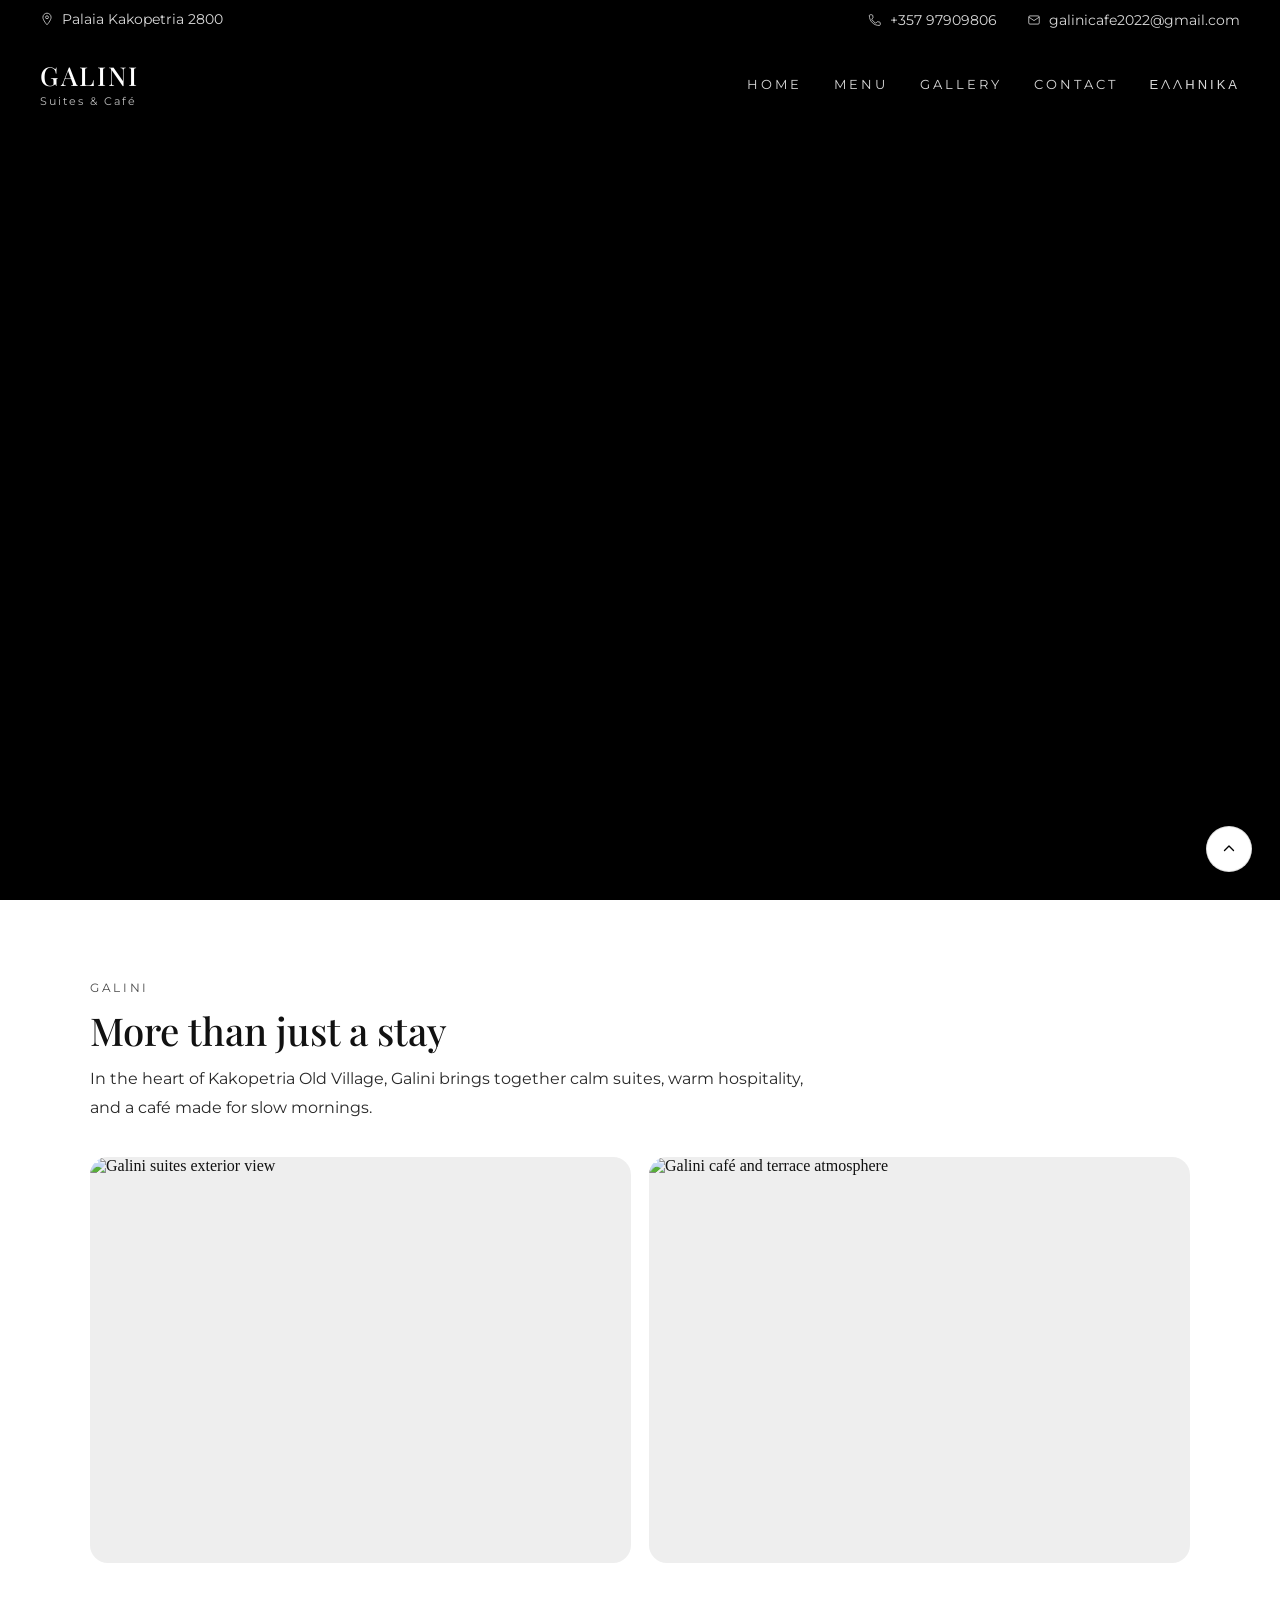
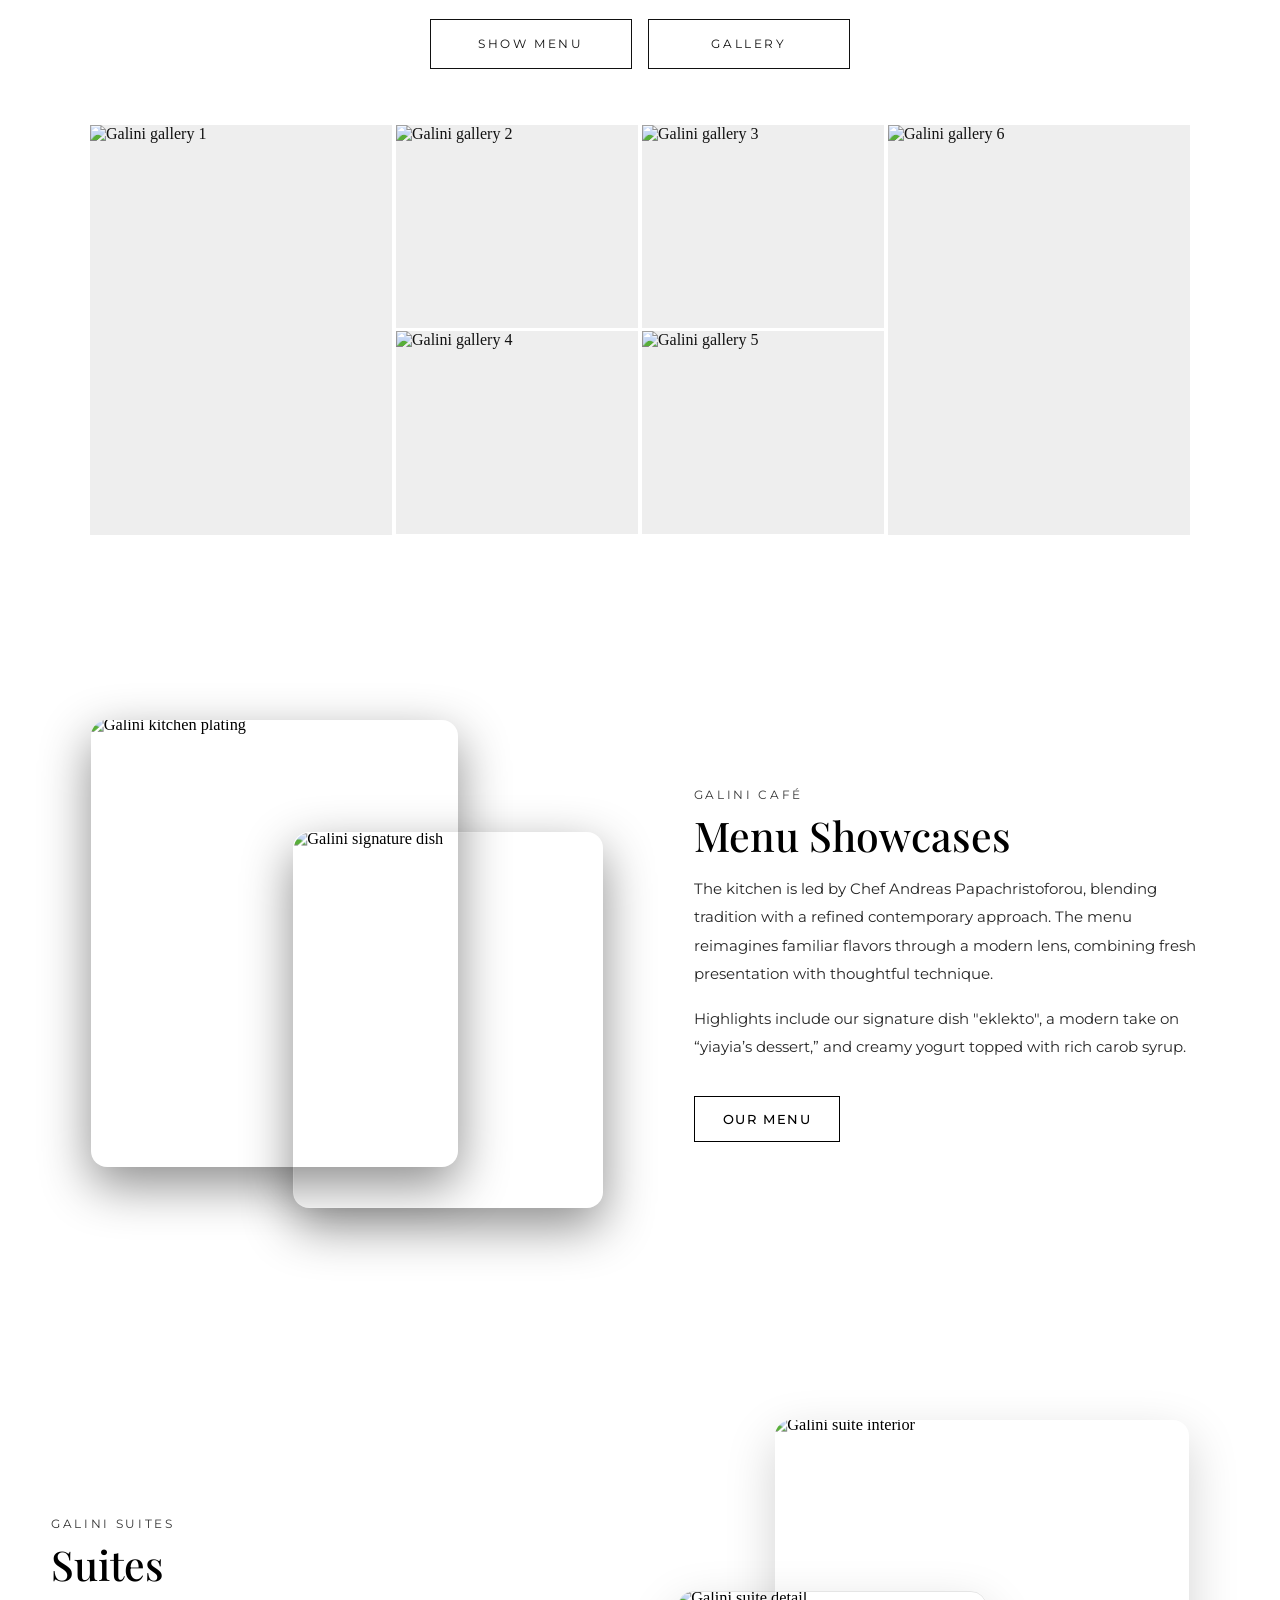
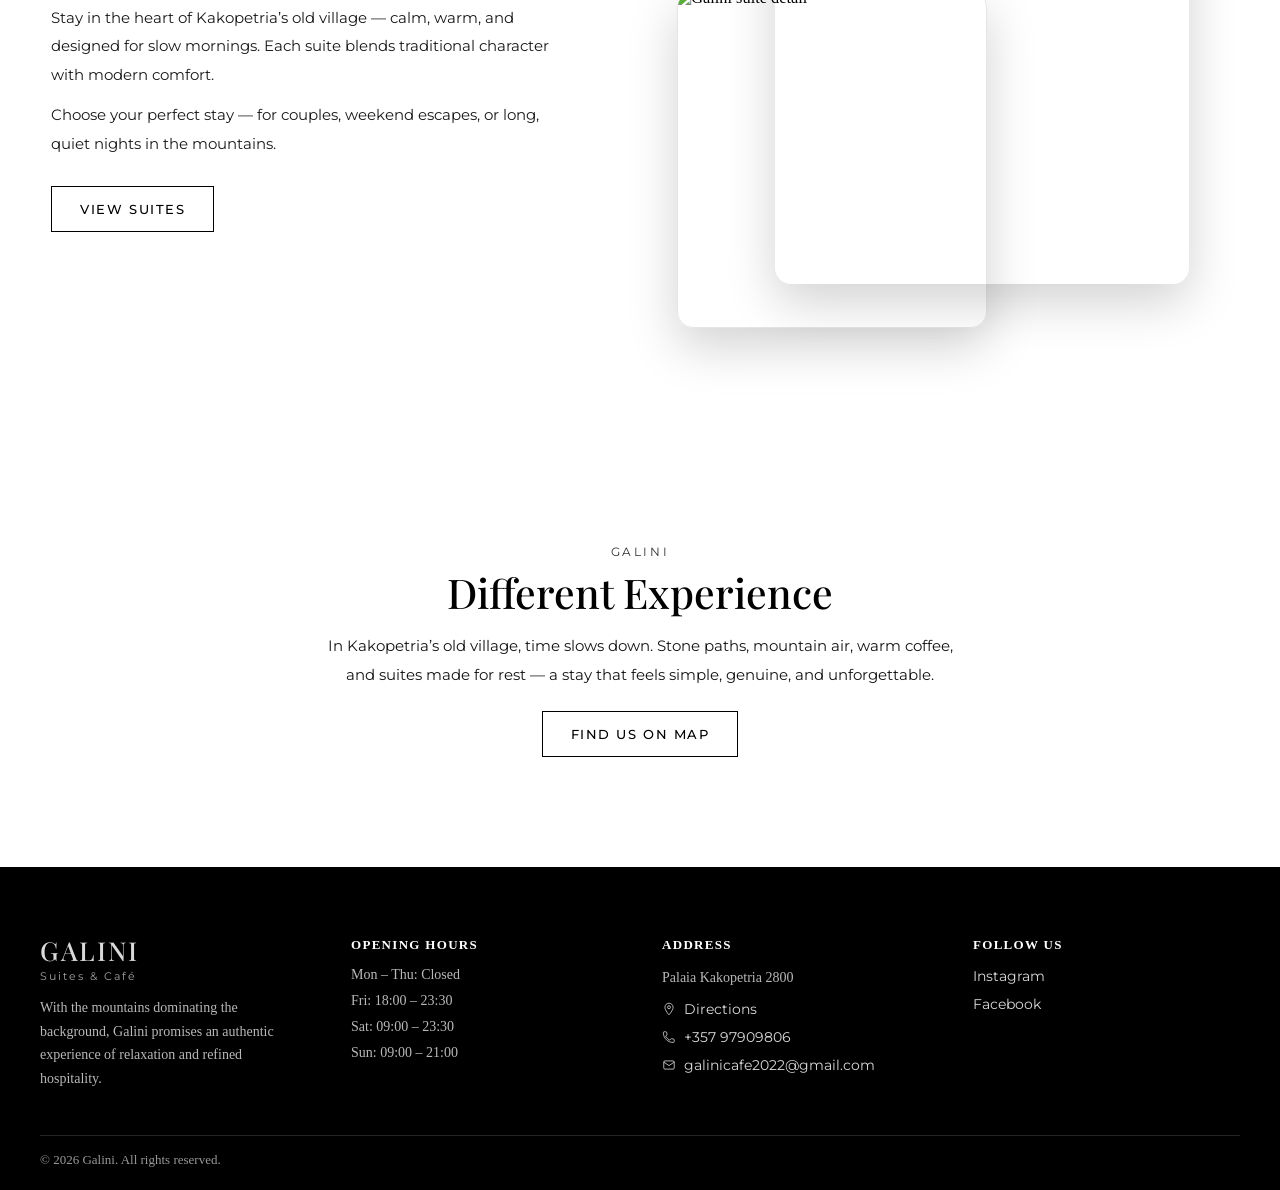
==== index.html @ fc5081cf "Add files via upload" ====
<!DOCTYPE html>
<html lang="en">
  <head>
    <meta charset="UTF-8" />
    <meta name="viewport" content="width=device-width, initial-scale=1.0" />
    <title>Galini Suites and Café</title>

    <!-- Fonts (MUST be inside head) -->
    <link rel="preconnect" href="https://fonts.googleapis.com" />
    <link rel="preconnect" href="https://fonts.gstatic.com" crossorigin />
    <link
      href="https://fonts.googleapis.com/css2?family=Playfair+Display:wght@400;500;600&display=swap"
      rel="stylesheet"
    />
    <link
      href="https://fonts.googleapis.com/css2?family=Montserrat:wght@300;400;500;600&display=swap"
      rel="stylesheet"
    />

    <link rel="stylesheet" href="style.css" />
  </head>

  <body>

    <a href="index.html" class="mobile-top-logo" aria-label="Galini home">
      <span class="logo-main">GALINI</span>
      <span class="logo-sub">Suites &amp; Café</span>
    </a>
    

    <button class="scroll-top" id="scrollTopBtn" aria-label="Scroll to top" title="Back to top">
      <svg viewBox="0 0 24 24" class="scroll-top-icon" aria-hidden="true">
        <!-- Chevron up only (no vertical line) -->
        <path
          d="M6 14l6-6 6 6"
          fill="none"
          stroke="currentColor"
          stroke-width="1.8"
          stroke-linecap="round"
          stroke-linejoin="round"
        />
      </svg>
    </button>
    
    

    <!-- Mobile hamburger button -->
    <button class="menu-toggle" aria-label="Open menu">
      <svg width="26" height="18" viewBox="0 0 26 18" fill="none" xmlns="http://www.w3.org/2000/svg">
        <line x1="0" y1="4" x2="26" y2="4" stroke="white" stroke-width="1.5" />
        <line x1="0" y1="14" x2="26" y2="14" stroke="white" stroke-width="1.5" />
      </svg>
    </button>

    <div class="hero-wrap">

      <section class="hero-video" aria-hidden="true">
        <div class="hero-video-inner">
          <video class="hero-video-media" autoplay muted loop playsinline preload="auto">
            <source src="videos/taratsa.mp4" type="video/mp4" />
          </video>
        </div>
      </section>
    
      <div class="hero-overlay">
    
        <!-- Top info header (REAL one) -->
        <header class="site-header">
          <div class="header-inner">
            <div class="header-left">
              <a href="https://maps.app.goo.gl/oecJJmAfmq97p78f8" target="_blank" class="info-link">
                <svg viewBox="0 0 24 24" class="info-icon" aria-hidden="true">
                  <path d="M12 2C8.13 2 5 5.13 5 9c0 5.25 7 13 7 13s7-7.75 7-13c0-3.87-3.13-7-7-7z"
                        fill="none" stroke="currentColor" stroke-width="1.4"/>
                  <circle cx="12" cy="9" r="2.5" fill="none" stroke="currentColor" stroke-width="1.4"/>
                </svg>
                Palaia Kakopetria 2800
              </a>
            </div>
    
            <div class="header-right">
              <a href="tel:+35797909806" class="info-link">
                <svg viewBox="0 0 24 24" class="info-icon" aria-hidden="true">
                  <path d="M6.6 10.8c1.5 3 3.6 5.1 6.6 6.6l2.2-2.2c.3-.3.8-.4 1.2-.2
                           1 .3 2 .5 3 .5.7 0 1.4.6 1.4 1.4v3c0 .8-.7 1.4-1.4 1.4
                           C10.1 21.7 2.3 13.9 2.3 4.4
                           2.3 3.6 3 3 3.7 3h3
                           c.8 0 1.4.7 1.4 1.4
                           0 1 .2 2 .5 3
                           .1.4 0 .9-.3 1.2l-2 2.2z"
                        fill="none" stroke="currentColor" stroke-width="1.4"/>
                </svg>
                +357 97909806
              </a>
    
              <a href="mailto:galinicafe2022@gmail.com" class="info-link">
                <svg viewBox="0 0 24 24" class="info-icon" aria-hidden="true">
                  <rect x="3" y="5" width="18" height="14" rx="2"
                        fill="none" stroke="currentColor" stroke-width="1.4"/>
                  <path d="M3 7l9 6 9-6" fill="none" stroke="currentColor" stroke-width="1.4"/>
                </svg>
                galinicafe2022@gmail.com
              </a>
            </div>
          </div>
        </header>
    
        <!-- Desktop menu header (REAL one) -->
        <header class="header">
          <a href="index.html" class="desktop-logo">
            <span class="logo-main">GALINI</span>
            <span class="logo-sub">Suites &amp; Café</span>
          </a>
    
          <nav class="desktop-nav">
            <a href="index.html">HOME</a>
            <a href="menu.html">MENU</a>
            <a href="gallery.html">GALLERY</a>
            <a href="contact.html">CONTACT</a>
            <a href="index-el.html">ΕΛΛΗΝΙΚΑ</a>
          </nav>
        </header>
    
      </div>
    </div>
    

    <main>
      <section class="section section-intro">
        <div class="container">
          <div class="intro-copy">
            <div class="intro-label">GALINI</div>
            <h2 class="intro-title">More than just a stay</h2>
            <p class="intro-text">
              In the heart of Kakopetria Old Village, Galini brings together calm suites, warm hospitality,
              and a café made for slow mornings.
            </p>
          </div>
      
          <div class="intro-images">
            <figure class="intro-image reveal">
              <img src="images/section1-1.jpg" alt="Galini suites exterior view" />
            </figure>
          
            <figure class="intro-image reveal">
              <img src="images/section1-2.jpg" alt="Galini café and terrace atmosphere" />
            </figure>
          </div>

          <div class="intro-actions">
            <a class="btn-outline" href="menu.html">Show Menu</a>
            <a class="btn-outline" href="gallery.html">Gallery</a>
          </div>

  <!-- MINI GALLERY (Taratsa-like: big-left + 4 middle + big-right) -->
<div class="mini-collage">
  <figure class="mc big-left reveal">
    <img src="images/g1.jpg" alt="Galini gallery 1">
  </figure>

  <figure class="mc mid-1 reveal">
    <img src="images/g2.jpg" alt="Galini gallery 2">
  </figure>

  <figure class="mc mid-2 reveal">
    <img src="images/g3.jpg" alt="Galini gallery 3">
  </figure>

  <figure class="mc mid-3 reveal">
    <img src="images/g4.jpg" alt="Galini gallery 4">
  </figure>

  <figure class="mc mid-4 reveal">
    <img src="images/g5.jpg" alt="Galini gallery 5">
  </figure>

  <figure class="mc big-right reveal">
    <img src="images/g6.jpg" alt="Galini gallery 6">
  </figure>
</div>



</div>

          
          
        </div>
      </section>


      <section class="menu-showcase" id="menu-showcase">
        <div class="ms-wrap">
          <!-- LEFT: image collage -->
          <div class="ms-media">
            <figure class="ms-img ms-img--a reveal">
              <img src="images/section1-1.jpg" alt="Galini kitchen plating" />
            </figure>
      
            <figure class="ms-img ms-img--b reveal">
              <img src="images/section1-2.jpg" alt="Galini signature dish" />
            </figure>
          </div>
      
          <!-- RIGHT: text -->
          <div class="ms-content">
            <p class="ms-kicker">GALINI CAFÉ</p>
            <h2 class="ms-title">Menu Showcases</h2>
      
            <p class="ms-text">
              The kitchen is led by Chef Andreas Papachristoforou, blending tradition with a refined contemporary approach.
The menu reimagines familiar flavors through a modern lens, combining fresh presentation with thoughtful technique.
            </p>
      
            <p class="ms-text">
              Highlights include our signature dish "eklekto", a modern take on “yiayia’s dessert,” 
              and creamy yogurt topped with rich carob syrup.
            </p>
      
            <a class="ms-btn" href="menu.html">OUR MENU</a>
          </div>
        </div>
      </section>


      <section class="suites-showcase" id="suites">
        <div class="ss-wrap">
          <!-- LEFT: text -->
          <div class="ss-content">
            <p class="ss-kicker">GALINI SUITES</p>
            <h2 class="ss-title">Suites</h2>
      
            <p class="ss-text">
              Stay in the heart of Kakopetria’s old village — calm, warm, and designed for slow mornings.
              Each suite blends traditional character with modern comfort.
            </p>
      
            <p class="ss-text">
              Choose your perfect stay — for couples, weekend escapes, or long, quiet nights in the mountains.
            </p>
      
            <a class="ss-btn" href="gallery.html">VIEW SUITES</a>
          </div>
      
          <!-- RIGHT: images -->
          <div class="ss-media">
            <figure class="ss-img ss-img--a reveal">
              <img src="images/section1-1.jpg" alt="Galini suite interior" />
            </figure>
      
            <figure class="ss-img ss-img--b reveal">
              <img src="images/section1-2.jpg" alt="Galini suite detail" />
            </figure>
          </div>
        </div>
      </section>
      
      
      <section class="different-experience" id="different-experience">
        <div class="de-wrap">
          <p class="de-kicker">GALINI</p>
          <h2 class="de-title">Different Experience</h2>
      
          <p class="de-text">
            In Kakopetria’s old village, time slows down. Stone paths, mountain air, warm coffee,
            and suites made for rest — a stay that feels simple, genuine, and unforgettable.
          </p>
      
          <a class="de-btn" href="https://maps.app.goo.gl/oecJJmAfmq97p78f8" target="_blank" rel="noopener">
            FIND US ON MAP
          </a>
        </div>
      </section>
      
      
    </main>
    


    
  
   <!-- Mobile menu -->
<div class="mobile-menu" id="mobileMenu">
  <div class="mobile-menu-header">
    <div class="mobile-menu-top">
      <button class="menu-close" aria-label="Close menu">✕</button>
    </div>

    <a href="index.html" class="mobile-menu-logo">
      <span class="logo-main">GALINI</span>
      <span class="logo-sub">Suites &amp; Café</span>
    </a>
  </div>

  <nav class="mobile-nav">
    <a href="index.html">HOME</a>
    <a href="menu.html">MENU</a>
    <a href="gallery.html">GALLERY</a>
    <a href="contact.html">CONTACT</a>
    <a href="index-el.html">ΕΛΛΗΝΙΚΑ</a>
  </nav>

  <div class="mobile-divider"></div>

  <div class="mobile-socials">
    <a href="https://www.instagram.com/galinicafe22?utm_source=ig_web_button_share_sheet&igsh=ZDNlZDc0MzIxNw==">Instagram</a>
    <a href="https://www.facebook.com/share/14VanEEHAjS/?mibextid=wwXIfr">Facebook</a>
  </div>

  <div class="mobile-copyright">
    <p>© Galini Suites &amp; Café</p>
    <p>Designed &amp; Developed by</p>
    <p>Giorgos Tomaras</p>
  </div>

  <div class="mobile-divider"></div>

  <div class="mobile-contact">
    <!-- Location -->
    <a href="https://maps.app.goo.gl/oecJJmAfmq97p78f8"
       target="_blank"
       class="mobile-info-link">
      <svg viewBox="0 0 24 24" class="mobile-info-icon" aria-hidden="true">
        <path d="M12 2C8.13 2 5 5.13 5 9c0 5.25 7 13 7 13s7-7.75 7-13
                 c0-3.87-3.13-7-7-7z"
              fill="none" stroke="currentColor" stroke-width="1.4"/>
        <circle cx="12" cy="9" r="2.5"
                fill="none" stroke="currentColor" stroke-width="1.4"/>
      </svg>
      Palaia Kakopetria 2800
    </a>

    <!-- Phone -->
    <a href="tel:+35797909806" class="mobile-info-link">
      <svg viewBox="0 0 24 24" class="mobile-info-icon" aria-hidden="true">
        <path d="M6.6 10.8c1.5 3 3.6 5.1 6.6 6.6l2.2-2.2
                 c.3-.3.8-.4 1.2-.2 1 .3 2 .5 3 .5
                 .7 0 1.4.6 1.4 1.4v3
                 c0 .8-.7 1.4-1.4 1.4
                 C10.1 21.7 2.3 13.9 2.3 4.4
                 2.3 3.6 3 3 3.7 3h3
                 c.8 0 1.4.7 1.4 1.4
                 0 1 .2 2 .5 3
                 .1.4 0 .9-.3 1.2l-2 2.2z"
              fill="none" stroke="currentColor" stroke-width="1.4"/>
      </svg>
      +357 97909806
    </a>

    <!-- Email -->
    <a href="mailto:galinicafe2022@gmail.com" class="mobile-info-link">
      <svg viewBox="0 0 24 24" class="mobile-info-icon" aria-hidden="true">
        <rect x="3" y="5" width="18" height="14" rx="2"
              fill="none" stroke="currentColor" stroke-width="1.4"/>
        <path d="M3 7l9 6 9-6"
              fill="none" stroke="currentColor" stroke-width="1.4"/>
      </svg>
      galinicafe2022@gmail.com
    </a>
  </div>
</div>
<!-- END mobile menu -->





<!-- SITE FOOTER (now correctly outside mobile menu) -->
<footer class="site-footer">
  <div class="footer-inner">

    <!-- 1) Logo + caption -->
    <div class="footer-col">
      <a href="index.html" class="footer-brand">
        <span class="logo-main">GALINI</span>
        <span class="logo-sub">Suites &amp; Café</span>
      </a>      
      <p class="footer-caption">
        With the mountains dominating the background, Galini promises an authentic experience of relaxation and refined hospitality.
      </p>
    </div>

    <!-- 2) Opening hours -->
    <div class="footer-col">
      <h4 class="footer-title">Opening Hours</h4>
      <ul class="footer-list">
        <li>Mon – Thu: Closed</li>
        <li>Fri: 18:00 – 23:30</li>
        <li>Sat: 09:00 – 23:30</li>
        <li>Sun: 09:00 – 21:00</li>
      </ul>
    </div>

    <!-- 3) Address (WITH ICONS like header) -->
    <div class="footer-col">
      <h4 class="footer-title">Address</h4>

      <div class="footer-address">
        <div class="footer-address-line">Palaia Kakopetria 2800</div>

        <a href="https://maps.app.goo.gl/oecJJmAfmq97p78f8" target="_blank" class="info-link">
          <svg viewBox="0 0 24 24" class="info-icon" aria-hidden="true">
            <path d="M12 2C8.13 2 5 5.13 5 9c0 5.25 7 13 7 13s7-7.75 7-13c0-3.87-3.13-7-7-7z"
                  fill="none" stroke="currentColor" stroke-width="1.4"/>
            <circle cx="12" cy="9" r="2.5"
                    fill="none" stroke="currentColor" stroke-width="1.4"/>
          </svg>
          Directions
        </a>

        <a href="tel:+35797909806" class="info-link">
          <svg viewBox="0 0 24 24" class="info-icon" aria-hidden="true">
            <path d="M6.6 10.8c1.5 3 3.6 5.1 6.6 6.6l2.2-2.2c.3-.3.8-.4 1.2-.2
                     1 .3 2 .5 3 .5.7 0 1.4.6 1.4 1.4v3c0 .8-.7 1.4-1.4 1.4
                     C10.1 21.7 2.3 13.9 2.3 4.4
                     2.3 3.6 3 3 3.7 3h3
                     c.8 0 1.4.7 1.4 1.4
                     0 1 .2 2 .5 3
                     .1.4 0 .9-.3 1.2l-2 2.2z"
                  fill="none" stroke="currentColor" stroke-width="1.4"/>
          </svg>
          +357 97909806
        </a>

        <a href="mailto:galinicafe2022@gmail.com" class="info-link">
          <svg viewBox="0 0 24 24" class="info-icon" aria-hidden="true">
            <rect x="3" y="5" width="18" height="14" rx="2"
                  fill="none" stroke="currentColor" stroke-width="1.4"/>
            <path d="M3 7l9 6 9-6"
                  fill="none" stroke="currentColor" stroke-width="1.4"/>
          </svg>
          galinicafe2022@gmail.com
        </a>
      </div>
    </div>

    <!-- 4) Follow us -->
    <div class="footer-col">
      <h4 class="footer-title">Follow Us</h4>
      <ul class="footer-links">
        <li><a href="https://www.instagram.com/galinicafe22?utm_source=ig_web_button_share_sheet&igsh=ZDNlZDc0MzIxNw==" target="_blank" rel="noopener">Instagram</a></li>
        <li><a href="https://www.facebook.com/share/14VanEEHAjS/?mibextid=wwXIfr" target="_blank" rel="noopener">Facebook</a></li>
      </ul>
    </div>

  </div>

  <div class="footer-bottom">
    <p>© <span id="year"></span> Galini. All rights reserved.</p>
  </div>
</footer>


    <script src="script.js"></script>
  </body>
</html>
---- style.css ----
/* =========================
   GLOBAL / DESKTOP DEFAULTS
========================= */
html, body{
  margin: 0;
  padding: 0;
  background: #000;
}

/* Mobile-only logo: hidden by default (desktop) */
.mobile-top-logo{
  display: none;
}





/* Hide mobile UI by default (desktop/laptop) */
.menu-toggle { display: none; }
.mobile-menu { display: none; }

/* Top info header */
.site-header{
  background: transparent;        /* allow video to show */
  padding: 10px 40px;
  position: relative;
  z-index: 10;
}

.header-inner{
  display: flex;
  justify-content: space-between;
  align-items: center;
  gap: 16px;
}

.header-right{
  display: flex;
  gap: 30px;
}

/* Default link style in top bar */
.site-header a{
  color: #fff;
  text-decoration: none;
  font-family: "Montserrat", sans-serif;
  font-size: 14px;
  white-space: nowrap;
  opacity: 0.85;
  transition: opacity .25s ease;
}

.site-header a:hover{ opacity: 1; }

/* Taratsa-style icon links (for header/footer when you use SVG icons) */
.info-link{
  display: inline-flex;
  align-items: center;
  gap: 8px;
}
.info-icon{
  width: 14px;
  height: 14px;
  stroke: currentColor;
  flex-shrink: 0;
}

/* Shared logo typography (desktop + mobile identical) */
.logo-main{
  display: block;
  font-family: "Playfair Display", serif;
  font-size: 26px;
  font-weight: 500;
  letter-spacing: 2px;
}
.logo-sub{
  display: block;
  margin-top: 4px;
  font-family: "Montserrat", sans-serif;
  font-size: 11px;
  font-weight: 400;
  letter-spacing: 2px;
  opacity: 0.75;
}

/* =========================
   DESKTOP NAV (Taratsa bar)
========================= */

.header{
  background: transparent;        /* allow video to show */
  padding: 22px 40px;
  display: flex;
  justify-content: space-between;
  align-items: center;
  position: relative;
  z-index: 10;
}

/* Desktop logo layout */
.desktop-logo{
  display: flex;
  flex-direction: column;
  text-decoration: none;
  color: #fff;
  line-height: 1.1;
}

/* Desktop nav layout */
.desktop-nav{
  display: flex;
  align-items: center;
  gap: 32px;
}

/* Links */
.desktop-nav a{
  position: relative;
  color: #fff;
  text-decoration: none;

  font-family: "Montserrat", sans-serif;
  font-size: 13px;
  letter-spacing: 3px;
  text-transform: uppercase;

  opacity: 0.85;
  transition: opacity .25s ease;
}
.desktop-nav a:hover{ opacity: 1; }

/* Underline hover (fade + slight slide) */
.desktop-nav a::after{
  content: "";
  position: absolute;
  left: 0;
  bottom: -8px;
  width: 100%;
  height: 1px;
  background: rgba(255,255,255,0.75);

  opacity: 0;
  transform: translateY(4px);
  transition: opacity .25s ease, transform .25s ease;
}
.desktop-nav a:hover::after{
  opacity: 1;
  transform: translateY(0);
}

/* FOOTER (Taratsa-like structure) */
.site-footer{
  background:#000;
  color:#fff;
  padding: 70px 40px 22px;
}

.footer-inner{
  max-width: 1200px;
  margin: 0 auto;
  display:grid;
  grid-template-columns: repeat(4, minmax(0, 1fr));
  gap: 44px;
}

.footer-logo{
  display:inline-block;
  color:#fff;
  text-decoration:none;
  font-size:16px;
  letter-spacing:0.14em;
  font-weight:600;
  margin-bottom:6px;
}

.footer-subtitle{
  font-size:12px;
  letter-spacing:0.14em;
  text-transform:uppercase;
  color: rgba(255,255,255,0.55);
  margin-bottom:18px;
}

.footer-caption{
  margin:0;
  color: rgba(255,255,255,0.72);
  font-size:14px;
  line-height:1.7;
  max-width: 38ch;
}

.footer-title{
  margin:0 0 14px;
  font-size:13px;
  letter-spacing:0.10em;
  text-transform:uppercase;
  font-weight:600;
}

.footer-list{
  list-style:none;
  padding:0;
  margin:0;
  display:grid;
  gap:10px;
  color: rgba(255,255,255,0.72);
  font-size:14px;
}

.footer-address{
  display:grid;
  gap:10px;
}

.footer-address-line{
  color: rgba(255,255,255,0.72);
  font-size:14px;
  line-height:1.6;
}

/* “Same style as header” links (simple, white, clean) */
.footer-contact-link{
  color:#fff;
  text-decoration:none;
  font-size:14px;
  white-space: nowrap;
}

.footer-contact-link:hover{
  text-decoration: underline;
}

.footer-links{
  list-style:none;
  padding:0;
  margin:0;
  display:grid;
  gap:10px;
}

.footer-links a{
  color:#fff;
  text-decoration:none;
  font-size:14px;
}

.footer-links a:hover{
  text-decoration: underline;
}

.footer-bottom{
  max-width: 1200px;
  margin: 44px auto 0;
  padding-top: 16px;
  border-top: 1px solid rgba(255,255,255,0.14);
}

.footer-bottom p{
  margin:0;
  color: rgba(255,255,255,0.60);
  font-size:13px;
}

/* Make footer links match the same clean Taratsa-style behavior */
.site-footer a{
  color: #fff;
  text-decoration: none;
  font-family: "Montserrat", sans-serif;
  font-size: 14px;
  white-space: nowrap;
  opacity: 0.85;
  transition: opacity .25s ease;
}
.site-footer a:hover{ opacity: 1; }

.footer-brand{
  display: inline-block;
  text-decoration: none;
  color: #fff;
  line-height: 1.1;
  margin-bottom: 14px;
}



/* Responsive */
@media (max-width: 900px){
  .footer-inner{ grid-template-columns: repeat(2, minmax(0, 1fr)); }
}

@media (max-width: 520px){
  .site-footer{ padding: 52px 20px 18px; }
  .footer-inner{ grid-template-columns: 1fr; gap: 28px; }
  .footer-caption{ max-width: none; }
}


/* Tighten on smaller laptops */
@media (max-width: 1024px){
  .site-header{ padding: 10px 24px; }
  .header{ padding: 18px 24px; }
  .desktop-nav{ gap: 22px; }
}

/* =========================
   SCROLL TO TOP (Taratsa style)
========================= */
.scroll-top{
  position: fixed;
  right: 28px;   /* Taratsa: bottom-right */
  bottom: 28px;
  z-index: 1200;

  width: 46px;
  height: 46px;
  border-radius: 999px;

  background: #fff;
  color: #000;
  border: 1px solid rgba(0,0,0,0.12);

  display: grid;
  place-items: center;

  cursor: pointer;
  padding: 0;

  /* hidden by default */
  opacity: 0;
  visibility: hidden;
  transform: translateY(10px);
  pointer-events: none;

  transition:
    opacity .25s ease,
    transform .25s ease,
    background .25s ease,
    color .25s ease,
    border-color .25s ease;
}

.scroll-top.is-visible{
  opacity: 1;
  visibility: visible;
  transform: translateY(0);
  pointer-events: auto;
}

.scroll-top-icon{
  width: 18px;
  height: 18px;
}

/* Hover invert */
@media (hover:hover){
  .scroll-top:hover{
    background: #000;
    color: #fff;
    border-color: rgba(255,255,255,0.25);
  }
}

/* Mobile spacing */
@media (max-width: 520px){
  .scroll-top{
    right: 18px;
    bottom: 18px;
    width: 44px;
    height: 44px;
  }
}



/* =========================
   TARATSA HERO (overlay headers)
========================= */

.hero-wrap{
  position: relative;
  height: 100vh;
  background: #000;
  overflow: hidden;
}

/* video fills hero-wrap */
.hero-video{
  position: absolute;
  inset: 0;
  z-index: 1;
}

.hero-video-inner{
  max-width: 1200px;   /* black sides */
  height: 100%;
  margin: 0 auto;
  overflow: hidden;
  background: #000;
}

.hero-video-media{
  width: 100%;
  height: 100%;
  object-fit: cover;
  display: block;
}

/* overlay layer above video */
.hero-overlay{
  position: absolute;
  inset: 0;
  z-index: 5;          /* above video */
  pointer-events: none; /* clicks go through EXCEPT where we re-enable */
}

/* allow clicks on the headers */
.hero-overlay .site-header,
.hero-overlay .header{
  pointer-events: auto;
}

/* headers sit above and are semi-transparent like Taratsa */
.hero-overlay .site-header,
.hero-overlay .header{
  background: rgba(0,0,0,0.25);
  backdrop-filter: blur(2px);
  -webkit-backdrop-filter: blur(2px);
}

/* optional readability */
.hero-overlay .site-header a,
.hero-overlay .desktop-nav a,
.hero-overlay .desktop-logo{
  text-shadow: 0 1px 12px rgba(0,0,0,0.45);
}

/* mobile: full width hero window */
@media (max-width: 768px){
  .hero-video-inner{ max-width: none; }
}

.hero-overlay .site-header,
.hero-overlay .header{
  background: rgba(0,0,0,0.25);
  backdrop-filter: blur(2px);
  -webkit-backdrop-filter: blur(2px);
}

/* =========================
   HOME – SECTION 1 (INTRO)
   ========================= */

   .section {
    padding: 80px 0;
  }
  
  .container {
    width: min(1100px, 90%);
    margin: 0 auto;
  }
  
  /* Copy */
  .section-intro .intro-copy {
    max-width: 720px;
  }
  
  .intro-label {
    font-family: "Montserrat", sans-serif;
    font-size: 12px;
    letter-spacing: 0.22em;
    text-transform: uppercase;
    opacity: 0.75;
    margin-bottom: 14px;
  }

  
  .intro-title {
    font-family: "Playfair Display", serif;
    font-weight: 500;
    font-size: clamp(28px, 3vw, 44px);
    line-height: 1.1;
    margin: 0 0 14px;
  }
  
  .intro-text {
    font-family: "Montserrat", sans-serif;
    font-size: 16px;
    line-height: 1.8;
    margin: 0 0 34px;
    opacity: 0.9;
   
  }


  
  
  /* Two-image block */
  .intro-images {
    display: grid;
    grid-template-columns: 1fr 1fr;
    gap: 18px;
  }
  
  .intro-image {
    margin: 0;
    border-radius: 18px;
    overflow: hidden;
    background: #eee;
    aspect-ratio: 4 / 3;
  }
  
  .intro-image img {
    width: 100%;
    height: 100%;
    object-fit: cover;
    display: block;
  }
  
  /* Mobile */
  @media (max-width: 700px) {
    .section {
      padding: 56px 0;
    }
  
    .intro-images {
      grid-template-columns: 1fr;
    }
  
    .intro-image {
      aspect-ratio: 16 / 10;
    }
  }

  /* =========================
   MAIN CONTENT AREA (after hero)
========================= */
main{
  background:transparent;     /* Taratsa-style: white content after hero */
  color: #111;
}

/* Section 1 should be on white */
.section-intro{
  background: #fff;
  color: #111;
}

/* Make sure text is readable */
.section-intro .intro-label,
.section-intro .intro-title,
.section-intro .intro-text{
  color: #111;
}

/* =========================
   REVEAL ON SCROLL (Taratsa-like)
========================= */
.reveal{
  opacity: 0;
  transform: translateY(18px);
  transition: opacity 0.9s ease, transform 0.9s ease;
  will-change: opacity, transform;
}

.reveal.is-visible{
  opacity: 1;
  transform: translateY(0);
}

/* subtle stagger like Taratsa */
.intro-images .reveal:nth-child(2){
  transition-delay: 0.12s;
}

/* Respect reduced motion */
@media (prefers-reduced-motion: reduce){
  .reveal{
    opacity: 1;
    transform: none;
    transition: none;
  }
}

/* =========================
   SECTION 1 – CTA BUTTONS (Taratsa-style)
========================= */

.intro-actions{
  margin-top: 56px;     /* ✅ more space ABOVE buttons */
  margin-bottom: 56px;  /* ✅ more space BELOW buttons */

  display: flex;
  gap: 16px;
  justify-content: center;
  flex-wrap: wrap;
}



.btn-outline{
  display: inline-flex;
  align-items: center;
  justify-content: center;

  width: 200px;              /* ✅ SAME WIDTH */
  height: 48px;              /* ✅ SAME HEIGHT */

  border: 1px solid #111;
  background: #fff;
  color: #111;

  font-family: "Montserrat", sans-serif;
  font-size: 12px;
  letter-spacing: 2.6px;
  text-transform: uppercase;
  text-decoration: none;

  transition: background .25s ease, color .25s ease, transform .25s ease;
}


/* Hover swap colors */
@media (hover:hover){
  .btn-outline:hover{
    background: #111;
    color: #fff;
    transform: translateY(-1px);
  }
}

/* Keyboard focus (important) */
.btn-outline:focus-visible{
  outline: 2px solid #111;
  outline-offset: 3px;
}

/* Mobile: make them feel balanced */
@media (max-width: 520px){
  .intro-actions{
    gap: 12px;
  }
  .btn-outline{
    width: 100%;      /* Taratsa often keeps CTAs wide on mobile */
    justify-content: center;
  }
}


/* Prevent accidental horizontal scroll when using 100vw breakouts */
html, body{
  overflow-x: hidden;
}

/* =========================
   MINI COLLAGE (2 big sides + 4 center)
========================= */

.mini-collage{
  margin-top: 44px;

  display: grid;
  grid-template-columns: 1.25fr 1fr 1fr 1.25fr;
  grid-template-rows: 1fr 1fr;
  gap: 4px;   /* 🔥 tighter like Taratsa */

  height: clamp(340px, 32vw, 520px);
}


/* shared tile */
.mc{
  margin: 0;
  overflow: hidden;
  background: #eee;
}

/* image fill */
.mc img{
  width: 100%;
  height: 100%;
  object-fit: cover;
  display: block;
}

/* placements */
.big-left{
  grid-column: 1;
  grid-row: 1 / span 2;
}

.big-right{
  grid-column: 4;
  grid-row: 1 / span 2;
}

.mid-1{ grid-column: 2; grid-row: 1; }
.mid-2{ grid-column: 3; grid-row: 1; }
.mid-3{ grid-column: 2; grid-row: 2; }
.mid-4{ grid-column: 3; grid-row: 2; }

/* Tablet: simplify to 2 columns, everything fits */
@media (max-width: 900px) and (min-width: 521px){
  .mini-collage{
    grid-template-columns: 1fr 1fr;
    grid-template-rows: auto;
    height: auto;
    gap: 8px;   /* 🔥 tight */
  }


  .big-left, .big-right{
    grid-column: 1 / -1; /* full width */
    grid-row: auto;
    height: 240px;
  }

  .mid-1, .mid-2, .mid-3, .mid-4{
    height: 180px;
  }
}

/* Mobile: 1 column stack, no overflow */
/* Mobile: keep collage = BIG (top) → 2x2 → BIG (bottom) */
/* Mobile: keep SAME collage layout as desktop (scaled down) */
/* Mobile: keep SAME collage structure as desktop, just smaller + tighter */
/* Mobile: SAME layout, but all images square */
/* Mobile: Taratsa-style collage with bigger side squares */
@media (max-width: 520px){

  .mini-collage{
    display: grid;
    grid-template-columns: 2.1fr 1fr 1fr 2.1fr;
    grid-template-rows: 1fr 1fr;
    row-gap: 4px;
    column-gap: 4px;
    height: auto;
    
  }

  /* Side images span both rows */
  .big-left{
    grid-column: 1;
    grid-row: 1 / span 2;
    aspect-ratio: 1 / 1; /* square */
  }

  .big-right{
    grid-column: 4;
    grid-row: 1 / span 2;
    aspect-ratio: 1 / 1; /* square */
  }

  /* Middle 4 squares */
  .mid-1{ grid-column: 2; grid-row: 1; aspect-ratio: 1 / 1; }
  .mid-2{ grid-column: 3; grid-row: 1; aspect-ratio: 1 / 1; }
  .mid-3{ grid-column: 2; grid-row: 2; aspect-ratio: 1 / 1; }
  .mid-4{ grid-column: 3; grid-row: 2; aspect-ratio: 1 / 1; }

  .mc{
    height: auto;
  }

  .mc img{
    width: 100%;
    height: 100%;
    object-fit: cover;
  }
}


.mini-gallery .reveal:nth-child(2){ transition-delay: .06s; }
.mini-gallery .reveal:nth-child(3){ transition-delay: .12s; }
.mini-gallery .reveal:nth-child(4){ transition-delay: .18s; }
.mini-gallery .reveal:nth-child(5){ transition-delay: .24s; }
.mini-gallery .reveal:nth-child(6){ transition-delay: .30s; }

  


/* ========== MENU SHOWCASES (Taratsa-like) ========== */
.menu-showcase{
  background: #fff;
  color: #000;
  padding: 90px 0;
}

.ms-wrap{
  width: min(1200px, 92%);
  margin: 0 auto;
  display: grid;
  grid-template-columns: 1.05fr 0.95fr; /* images slightly bigger */
  gap: clamp(28px, 4vw, 70px);
  align-items: center;
}

.ms-media{
  position: relative;
  min-height: 520px;
}

.ms-img{
  position: absolute;
  overflow: hidden;
  border-radius: 16px;
  box-shadow: 0 18px 50px rgba(0,0,0,.45);
}

.ms-img img{
  width: 100%;
  height: 100%;
  object-fit: cover;
  display: block;
  transform: scale(1.02);
}

.ms-img--a{
  top: 0;
  left: 0;
  width: 62%;
  height: 86%;
}

.ms-img--b{
  right: 0;
  bottom: 0;
  width: 52%;
  height: 72%;
  border: 1px solid rgba(255,255,255,.10);
}

/* text styling */
.ms-kicker{
  font-family: "Montserrat", sans-serif;
  letter-spacing: .22em;
  text-transform: uppercase;
  font-size: 12px;
  opacity: .78;
  margin: 0 0 12px;
}

.ms-title{
  font-family: "Playfair Display", serif;
  font-weight: 500;
  font-size: clamp(32px, 3.2vw, 52px);
  line-height: 1.05;
  margin: 0 0 18px;
}

.ms-text{
  font-family: "Montserrat", sans-serif;
  font-size: 15px;
  line-height: 1.9;
  opacity: .85;
  margin: 0 0 16px;
  max-width: 52ch;
}

.ms-btn{
  display: inline-block;
  margin-top: 18px;

  padding: 14px 28px;
  background: #fff;
  color: #000;

  border: 1px solid #000;
  border-radius: 0;              /* rectangle */

  font-family: "Montserrat", sans-serif;
  font-size: 13px;
  letter-spacing: .12em;
  text-transform: uppercase;
  font-weight: 500;

  text-decoration: none;

  transition: all .3s ease;
}

/* HOVER SWAP */
.ms-btn:hover{
  background: #000;
  color: #fff;
}


/* responsive */
@media (max-width: 900px){
  .menu-showcase{
    padding: 30px 0;
  }

  .ms-wrap{
    grid-template-columns: 1fr;
  }

  /* TEXT FIRST */
  .ms-content{
    order: 1;
  }

  /* IMAGES SECOND */
  .ms-media{
    order: 2;
    min-height: 460px;
    margin-top: 40px;
  }
}


@media (max-width: 520px){
  .ms-media{ min-height: 420px; }

  .ms-img--a{
    width: 70%;
    height: 82%;
  }

  .ms-img--b{
    width: 56%;
    height: 70%;
  }
}

/* Scroll fade animation */
.reveal{
  opacity: 0;
  transform: translateY(18px);
  transition: opacity .7s ease, transform .7s ease;
  will-change: opacity, transform;
}

.reveal.is-visible{
  opacity: 1;
  transform: translateY(0);
}

/* optional: stagger the 2nd image slightly */
.ms-img--b.reveal{
  transition-delay: .12s;
}

/* accessibility: reduce motion */
@media (prefers-reduced-motion: reduce){
  .reveal,
  .reveal.is-visible{
    transition: none;
    transform: none;
    opacity: 1;
  }
}


/* ========== SUITES (Taratsa “Signature Cocktails”-like) ========== */
.suites-showcase{
  background: #fff;
  color: #000;
  padding: 90px 0;
}

.ss-wrap{
  width: min(1200px, 92%);
  margin: 0 auto;
  display: grid;
  grid-template-columns: 0.95fr 1.05fr; /* images slightly bigger */
  gap: clamp(28px, 4vw, 70px);
  align-items: center;
}

/* text */
.ss-kicker{
  font-family: "Montserrat", sans-serif;
  letter-spacing: .22em;
  text-transform: uppercase;
  font-size: 12px;
  opacity: .8;
  margin: 0 0 12px;
}

.ss-title{
  font-family: "Playfair Display", serif;
  font-weight: 500;
  font-size: clamp(32px, 3.2vw, 52px);
  line-height: 1.05;
  margin: 0 0 18px;
}

.ss-text{
  font-family: "Montserrat", sans-serif;
  font-size: 15px;
  line-height: 1.9;
  opacity: .9;
  margin: 0 0 12px;
  max-width: 52ch;
}

/* CTA (same style you requested) */
.ss-btn{
  display: inline-block;
  margin-top: 16px;

  padding: 14px 28px;
  background: #fff;
  color: #000;

  border: 1px solid #000;
  border-radius: 0;

  font-family: "Montserrat", sans-serif;
  font-size: 13px;
  letter-spacing: .12em;
  text-transform: uppercase;
  font-weight: 500;

  text-decoration: none;
  transition: background .3s ease, color .3s ease, transform .2s ease;
}

.ss-btn:hover{
  background: #000;
  color: #fff;
  transform: translateY(-2px);
}

/* images (overlapped like Taratsa section vibe) */
.ss-media{
  position: relative;
  min-height: 540px;
}

.ss-img{
  position: absolute;
  overflow: hidden;
  border-radius: 16px;
  box-shadow: 0 18px 50px rgba(0,0,0,.18);
}

.ss-img img{
  width: 100%;
  height: 100%;
  object-fit: cover;
  display: block;
  transform: scale(1.02);
}

.ss-img--a{
  top: 0;
  right: 0;
  width: 70%;
  height: 86%;
}

.ss-img--b{
  left: 0;
  bottom: 0;
  width: 52%;
  height: 62%;
  border: 1px solid rgba(0,0,0,.10);
}

/* responsive: keep text first, images after (like you prefer) */
@media (max-width: 900px){
  .suites-showcase{ padding: 70px 0; }
  .ss-wrap{ grid-template-columns: 1fr; }

  .ss-content{ order: 1; }
  .ss-media{
    order: 2;
    min-height: 460px;
    margin-top: 14px; /* smaller gap */
  }

  .ss-btn{ margin-bottom: 6px; }
}

@media (max-width: 520px){
  .ss-media{ min-height: 420px; }

  .ss-img--a{
    width: 74%;
    height: 82%;
  }

  .ss-img--b{
    width: 60%;
    height: 66%;
  }
}



/* ========== DIFFERENT EXPERIENCE (Taratsa 4th section vibe) ========== */
.different-experience{
  position: relative;
  padding: 110px 0;
  background: #fff;
  color: #000;
  overflow: hidden;
}

/* subtle background image wash (optional but premium) */
.different-experience::before{
  content: "";
  position: absolute;
  inset: 0;
  background: url("images/experience-bg.jpg") center/cover no-repeat;
  opacity: .10;              /* keep it VERY subtle */
  filter: grayscale(100%);
  transform: scale(1.03);
  pointer-events: none;
}

.de-wrap{
  position: relative;        /* above bg */
  width: min(900px, 92%);
  margin: 0 auto;
  text-align: center;
}

.de-kicker{
  font-family: "Montserrat", sans-serif;
  letter-spacing: .22em;
  text-transform: uppercase;
  font-size: 12px;
  opacity: .8;
  margin: 0 0 12px;
}

.de-title{
  font-family: "Playfair Display", serif;
  font-weight: 500;
  font-size: clamp(32px, 3.2vw, 52px);
  line-height: 1.05;
  margin: 0 0 18px;
}

.de-text{
  font-family: "Montserrat", sans-serif;
  font-size: 15px;
  line-height: 1.9;
  opacity: .92;
  margin: 0 auto 22px;
  max-width: 64ch;
}

/* CTA: same style as your other CTAs */
.de-btn{
  display: inline-block;
  padding: 14px 28px;
  background: #fff;
  color: #000;
  border: 1px solid #000;
  border-radius: 0;
  text-decoration: none;

  font-family: "Montserrat", sans-serif;
  font-size: 13px;
  letter-spacing: .12em;
  text-transform: uppercase;
  font-weight: 500;

  transition: background .3s ease, color .3s ease, transform .2s ease;
}

.de-btn:hover{
  background: #000;
  color: #fff;
  transform: translateY(-2px);
}

@media (max-width: 900px){
  .different-experience{ padding: 80px 0; }
}

@media (max-width: 520px){
  .different-experience{ padding: 70px 0; }
  .de-text{ margin-bottom: 18px; }
}







/* =========================================================
   MENU PAPER SECTIONS (Taratsa-inspired)
   Uses your existing fonts:
   - Playfair Display
   - Montserrat
========================================================= */

.menu-paper{
  background: #f6f2ea; /* white wallpaper vibe */
  color: #111;
  padding: 70px 0 90px;
}

/* Same container behavior as home sections */
.menu-paper > *{
  width: min(1100px, calc(100% - 80px));
  margin-left: auto;
  margin-right: auto;
}

@media (max-width: 720px){
  .menu-paper > *{
    width: calc(100% - 32px);
  }
}

/* Label: GALINI / MENU (Taratsa-like) */
.menu-label{
  text-align: center;
  margin: 0 auto 34px;
}

.menu-label__brand{
  font-family: "Montserrat", sans-serif;
  letter-spacing: 2px;
  font-size: 12px;
  color: rgba(0,0,0,0.55);
  margin-bottom: 6px;
}

.menu-label__kicker{
  font-family: "Montserrat", sans-serif;
  letter-spacing: 2.5px;
  font-size: 12px;
  text-transform: uppercase;
  color: rgba(0,0,0,0.70);
}

/* Blocks */
.menu-block{
  background: rgba(255,255,255,0.70);
  border: 1px solid rgba(0,0,0,0.08);
  border-radius: 18px;
  padding: 26px;
  margin-top: 18px;
}

.menu-block__head{
  text-align: center;
  max-width: 820px;
  margin: 0 auto 18px;
}

.menu-block__title{
  font-family: "Playfair Display", serif;
  font-weight: 500;
  font-size: clamp(28px, 3.2vw, 44px);
  margin: 0 0 8px;
}

.menu-block__desc{
  font-family: "Montserrat", sans-serif;
  font-size: 14px;
  line-height: 1.8;
  color: rgba(0,0,0,0.72);
  margin: 0;
}

/* Image grids */
.menu-grid{
  display: grid;
  gap: 16px;
  margin-top: 18px;
}

.menu-grid--2{ grid-template-columns: repeat(2, 1fr); }
.menu-grid--3{ grid-template-columns: repeat(3, 1fr); }
.menu-grid--4{ grid-template-columns: repeat(4, 1fr); }

.menu-img{
  display: block;
  border-radius: 16px;
  overflow: hidden;
  border: 1px solid rgba(0,0,0,0.10);
  background: #fff;
  transition: transform .18s ease, box-shadow .18s ease;
}

.menu-img img{
  width: 100%;
  display: block;
  object-fit: cover;
  aspect-ratio: 3 / 4;
}


.menu-img:hover{
  transform: translateY(-2px);
  box-shadow: 0 12px 28px rgba(0,0,0,0.14);
}



/* =========================
   CLEAN MOBILE GRID (no scroll strip)
========================= */

/* Tablet: reduce columns */
@media (max-width: 980px){
  .menu-grid--4{ grid-template-columns: repeat(2, 1fr); }
  .menu-grid--3{ grid-template-columns: repeat(2, 1fr); }
  .menu-grid--2{ grid-template-columns: repeat(2, 1fr); }

  .menu-grid--4 .menu-img img{ height: 240px; }
  .menu-grid--3 .menu-img img{ height: 260px; }
  .menu-grid--2 .menu-img img{ height: 300px; }
}

/* Phone: 1 column */
@media (max-width: 560px){
  .menu-paper{
    padding: 48px 0 70px;
  }

  .menu-block{
    padding: 18px;
    border-radius: 16px;
  }

  .menu-grid--4,
  .menu-grid--3,
  .menu-grid--2{
    grid-template-columns: 1fr;
  }

  .menu-img img{
    height: 240px;
  }
}


/* ==========================================
   FORCE 4-UP GRID ON DESKTOP (Lunch + Drinks)
========================================== */

/* Make sure the content area is wide enough */
.menu-paper{
  padding-left: 0;
  padding-right: 0;
}

/* Desktop: always 4 columns, no wrapping */
@media (min-width: 901px){
  .menu-grid--4{
    display: grid;
    grid-template-columns: repeat(4, minmax(0, 1fr));
    gap: 16px;
  }

  /* Prevent children from forcing wrap */
  .menu-grid--4 > *{
    min-width: 0;
  }

  .menu-img{
    width: 100%;
  }

  .menu-img img{
    width: 100%;
    display: block;
    object-fit: cover;
    aspect-ratio: 3 / 4;
  }
}











/* =========================
   MOBILE (<= 768px)
========================= */

@media (max-width: 768px){

  /* Hide desktop headers on phone */
  .site-header{ display: none; }
  .header{ display: none; }

  /* Show hamburger on phone */
  /* Mobile top logo (left) */
.mobile-top-logo{
  display: block;
  position: absolute;
  top: 18px;
  left: 18px;
  z-index: 1001;

  text-decoration: none;
  color: #fff;
  line-height: 1.05;
  transition: opacity .25s ease, transform .25s ease;
  /* little spacing so it feels like Taratsa */
  padding: 8px 6px;
}

.mobile-top-logo{
  display: block;
}

body.menu-open .mobile-top-logo{
  opacity: 0;
  pointer-events: none;
  transform: translateY(-6px);
}


/* Hamburger button (right) */
.menu-toggle{
  display: block;
  position: fixed;
  top: 18px;
  right: 18px;     /* ✅ move to right */
  left: auto;      /* ✅ disable left */
  z-index: 1001;

  background: transparent;
  border: none;
  padding: 12px;

  appearance: none;
  -webkit-appearance: none;
  -webkit-tap-highlight-color: transparent;

  opacity: 1;
  transform: scale(1);
  transition: opacity .25s ease, transform .25s ease;
}

.menu-toggle.is-hidden{
  opacity: 0;
  transform: scale(0.9);
  pointer-events: none;
}


  /* Mobile menu overlay */
  .mobile-menu{
    display: flex;
    flex-direction: column;

    position: fixed;
    inset: 0;
    z-index: 1000;

    padding: 28px 24px;
    background: #000;
    color: #fff;

    opacity: 0;
    visibility: hidden;
    pointer-events: none;

    transform: translateX(-20px);
    transition: opacity .35s ease, transform .35s ease, visibility .35s ease;

    overflow-y: auto;
    -webkit-overflow-scrolling: touch;
  }

  .mobile-menu.active{
    opacity: 1;
    visibility: visible;
    pointer-events: auto;
    transform: translateX(0);
  }

  /* Header area (X + logo below) */
  .mobile-menu-header{ padding: 24px 0 16px; }
  .mobile-menu-top{ display: flex; justify-content: flex-start; }

  .menu-close{
    background: none;
    border: none;
    color: #fff;
    font-size: 22px;
    cursor: pointer;

    appearance: none;
    -webkit-appearance: none;
    -webkit-tap-highlight-color: transparent;
  }

  /* Mobile logo layout ONLY (typography already global) */
  .mobile-menu-logo{
    margin-top: 32px;
    display: block;
    text-align: left;
    text-decoration: none;
    color: #fff;
    line-height: 1.1;
  }

  /* Menu links */
  .mobile-nav{
    margin-top: 48px;
    display: flex;
    flex-direction: column;
    gap: 28px;
  }

  .mobile-nav a{
    font-family: "Montserrat", sans-serif;
    font-size: 22px;
    font-weight: 400;
    letter-spacing: 3px;
    text-transform: uppercase;
    color: #fff;
    text-decoration: none;
  }

  /* Full-width divider line */
  .mobile-divider{
    align-self: stretch;
    width: 100%;
    height: 0;
    border-top: 1px solid rgba(255,255,255,0.45);
    margin: 28px 0;
  }

  /* Social links */
  .mobile-socials{
    display: flex;
    gap: 28px;
  }

  .mobile-socials a{
    font-family: "Montserrat", sans-serif;
    font-size: 13px;
    letter-spacing: 2px;
    text-transform: uppercase;
    color: #fff;
    opacity: 0.75;
    text-decoration: none;
  }

  /* Copyright */
  .mobile-copyright{
    margin-top: 24px;
    text-align: left;
  }

  .mobile-copyright p{
    margin: 6px 0;
    font-family: "Montserrat", sans-serif;
    font-size: 11px;
    letter-spacing: 1.5px;
    opacity: 0.6;
  }

  /* Contact info */
  .mobile-contact{
    margin-top: 24px;
    display: flex;
    flex-direction: column;
    gap: 12px;
  }

  .mobile-contact a{
    font-family: "Montserrat", sans-serif;
    font-size: 13px;
    letter-spacing: 1.5px;
    color: #fff;
    text-decoration: none;
    opacity: 0.8;
  }

  /* (optional) icon version for mobile contact links if you use them */
  .mobile-info-link{
    display: flex;
    align-items: center;
    gap: 10px;
  }
  .mobile-info-icon{
    width: 16px;
    height: 16px;
    stroke: currentColor;
    flex-shrink: 0;
  }

  
}




/* =========================================================
   MENU HERO (Taratsa Athens) — FINAL
   Desktop: hero behind top header + desktop bar + one blur strip
   Mobile: headers hidden, hero normal
========================================================= */

body.hero-under-headers{
  --topHeaderH: 44px;
  --desktopHeaderH: 86px;
  --headerStackH: calc(var(--topHeaderH) + var(--desktopHeaderH));
}

/* ---------------------------
   HERO (base)
--------------------------- */
body.hero-under-headers .taratsa-menu-hero{
  position: relative;
  width: 100%;
  min-height: 78vh;
  overflow: hidden;

  background-color: #000;
  background-image: var(--hero);
  background-size: cover;
  background-position: center;
  background-repeat: no-repeat;

  display: flex;
  align-items: center;
  justify-content: center;

  z-index: 1; /* stays under headers/blur */
}

/* hero overlay */
body.hero-under-headers .taratsa-menu-hero::before{
  content:"";
  position: absolute;
  inset: 0;
  background: linear-gradient(to bottom, rgba(0,0,0,.18), rgba(0,0,0,.78));
  z-index: 0;
}

/* hero content */
body.hero-under-headers .taratsa-menu-hero__inner{
  position: relative;
  z-index: 1;
  text-align: center;
  padding: 0 16px;
}

/* ---------------------------
   DESKTOP (>= 901px)
   hero goes behind both headers + one combined blur strip
--------------------------- */
@media (min-width: 901px){

  body.hero-under-headers{ position: relative; }

  /* pull hero behind stacked headers */
  body.hero-under-headers .taratsa-menu-hero{
    margin-top: calc(-1 * var(--headerStackH));
    padding-top: var(--headerStackH);
  }

  /* headers above blur + above hero */
  body.hero-under-headers .site-header,
  body.hero-under-headers .header{
    background: transparent !important;
    background-color: transparent !important;
    border-bottom: none !important;
    box-shadow: none !important;

    position: relative;
    z-index: 3001;
  }

  /* stop inner wrappers painting black */
  body.hero-under-headers .site-header *,
  body.hero-under-headers .header *{
    background: transparent !important;
    background-color: transparent !important;
  }

  /* keep header text/icons white */
  body.hero-under-headers .site-header,
  body.hero-under-headers .header,
  body.hero-under-headers .site-header a,
  body.hero-under-headers .header a{
    color: #fff !important;
  }

  /* ✅ one blur strip spanning both bars (scrolls away, not fixed) */
  body.hero-under-headers::before{
    content:"";
    position: absolute;
    top: 0;
    left: 0;
    right: 0;
    height: var(--headerStackH);

    background: rgba(0,0,0,0.26);
    backdrop-filter: blur(14px) saturate(120%);
    -webkit-backdrop-filter: blur(14px) saturate(120%);
    border-bottom: 1px solid rgba(255,255,255,0.10);

    z-index: 3000;          /* behind headers, above hero */
    pointer-events: none;
  }

  /* Taratsa-like lift (desktop) */
  body.hero-under-headers .taratsa-menu-hero__inner{
    transform: translateY(clamp(-120px, -10vh, -60px));
  }
}

/* ---------------------------
   MOBILE (<= 768px)
   you hide headers, so remove offsets and blur
--------------------------- */
@media (max-width: 768px){

  body.hero-under-headers{
    --topHeaderH: 0px;
    --desktopHeaderH: 0px;
    --headerStackH: 0px;
  }

  body.hero-under-headers::before{
    content: none !important; /* no blur strip on mobile */
  }

  body.hero-under-headers .taratsa-menu-hero{
    margin-top: 0 !important;
    padding-top: 0 !important;
    min-height: 72vh;

    background-image: var(--hero) !important; /* force */
    background-size: cover !important;
    background-position: center !important;
    background-repeat: no-repeat !important;
  }

  /* lighter overlay on mobile */
  body.hero-under-headers .taratsa-menu-hero::before{
    background: linear-gradient(to bottom, rgba(0,0,0,.10), rgba(0,0,0,.55)) !important;
  }

  /* gentler lift on mobile */
  body.hero-under-headers .taratsa-menu-hero__inner{
    transform: translateY(clamp(-44px, -4vh, -14px));
  }
}

@media (max-width: 768px){
  body.hero-under-headers{
    --topHeaderH: 0px;
    --desktopHeaderH: 0px;
    --headerStackH: 0px;
  }

  body.hero-under-headers .taratsa-menu-hero{
    margin-top: 0 !important;
    padding-top: 0 !important;

    /* force image on mobile no matter what */
    background-image: var(--hero) !important;
    background-size: cover !important;
    background-position: center !important;
    background-repeat: no-repeat !important;

    min-height: 70vh !important;
  }

  /* lighten overlay so photo doesn't look black */
  body.hero-under-headers .taratsa-menu-hero::before{
    background: linear-gradient(to bottom, rgba(0,0,0,.12), rgba(0,0,0,.55)) !important;
  }
}

/* =========================================================
   MENU HERO (Taratsa Athens) — FINAL
   Desktop: hero behind top header + desktop bar + one blur strip
   Mobile: headers hidden, hero normal
========================================================= */

body.hero-under-headers{
  --topHeaderH: 44px;
  --desktopHeaderH: 86px;
  --headerStackH: calc(var(--topHeaderH) + var(--desktopHeaderH));
}

/* ---------------------------
   HERO (base)
--------------------------- */
body.hero-under-headers .taratsa-menu-hero{
  position: relative;
  width: 100%;
  min-height: 78vh;
  overflow: hidden;

  background-color: #000;
  background-image: var(--hero);
  background-size: cover;
  background-position: center;
  background-repeat: no-repeat;

  display: flex;
  align-items: center;
  justify-content: center;

  z-index: 1; /* stays under headers/blur */
}

/* hero overlay */
body.hero-under-headers .taratsa-menu-hero::before{
  content:"";
  position: absolute;
  inset: 0;
  background: linear-gradient(to bottom, rgba(0,0,0,.18), rgba(0,0,0,.78));
  z-index: 0;
}

/* hero content */
body.hero-under-headers .taratsa-menu-hero__inner{
  position: relative;
  z-index: 1;
  text-align: center;
  padding: 0 16px;
}

/* ---------------------------
   DESKTOP (>= 901px)
   hero goes behind both headers + one combined blur strip
--------------------------- */
@media (min-width: 901px){

  body.hero-under-headers{ position: relative; }

  /* pull hero behind stacked headers */
  body.hero-under-headers .taratsa-menu-hero{
    margin-top: calc(-1 * var(--headerStackH));
    padding-top: var(--headerStackH);
  }

  /* headers above blur + above hero */
  body.hero-under-headers .site-header,
  body.hero-under-headers .header{
    background: transparent !important;
    background-color: transparent !important;
    border-bottom: none !important;
    box-shadow: none !important;

    position: relative;
    z-index: 3001;
  }

  /* stop inner wrappers painting black */
  body.hero-under-headers .site-header *,
  body.hero-under-headers .header *{
    background: transparent !important;
    background-color: transparent !important;
  }

  /* keep header text/icons white */
  body.hero-under-headers .site-header,
  body.hero-under-headers .header,
  body.hero-under-headers .site-header a,
  body.hero-under-headers .header a{
    color: #fff !important;
  }

  /* ✅ one blur strip spanning both bars (scrolls away, not fixed) */
  body.hero-under-headers::before{
    content:"";
    position: absolute;
    top: 0;
    left: 0;
    right: 0;
    height: var(--headerStackH);

    background: rgba(0,0,0,0.26);
    backdrop-filter: blur(14px) saturate(120%);
    -webkit-backdrop-filter: blur(14px) saturate(120%);
    border-bottom: 1px solid rgba(255,255,255,0.10);

    z-index: 3000;          /* behind headers, above hero */
    pointer-events: none;
  }

  /* Taratsa-like lift (desktop) */
  body.hero-under-headers .taratsa-menu-hero__inner{
    transform: translateY(clamp(-120px, -10vh, -60px));
  }
}

/* ---------------------------
   MOBILE (<= 768px)
   you hide headers, so remove offsets and blur
--------------------------- */
@media (max-width: 768px){

  body.hero-under-headers{
    --topHeaderH: 0px;
    --desktopHeaderH: 0px;
    --headerStackH: 0px;
  }

  body.hero-under-headers::before{
    content: none !important; /* no blur strip on mobile */
  }

  body.hero-under-headers .taratsa-menu-hero{
    margin-top: 0 !important;
    padding-top: 0 !important;
    min-height: 72vh;

    background-image: var(--hero) !important; /* force */
    background-size: cover !important;
    background-position: center !important;
    background-repeat: no-repeat !important;
  }

  /* lighter overlay on mobile */
  body.hero-under-headers .taratsa-menu-hero::before{
    background: linear-gradient(to bottom, rgba(0,0,0,.10), rgba(0,0,0,.55)) !important;
  }

  /* gentler lift on mobile */
  body.hero-under-headers .taratsa-menu-hero__inner{
    transform: translateY(clamp(-44px, -4vh, -14px));
  }
}


/* =========================================================
   MENU HERO (Taratsa Athens) — FINAL
   Desktop: hero behind top header + desktop bar + one blur strip
   Mobile: headers hidden, hero normal
========================================================= */

body.hero-under-headers{
  --topHeaderH: 44px;
  --desktopHeaderH: 86px;
  --headerStackH: calc(var(--topHeaderH) + var(--desktopHeaderH));
}

/* ---------------------------
   HERO (base)
--------------------------- */
body.hero-under-headers .taratsa-menu-hero{
  position: relative;
  width: 100%;
  min-height: 78vh;
  overflow: hidden;

  background-color: #000;
  background-image: var(--hero);
  background-size: cover;
  background-position: center;
  background-repeat: no-repeat;

  display: flex;
  align-items: center;
  justify-content: center;

  z-index: 1; /* stays under headers/blur */
}

/* hero overlay */
body.hero-under-headers .taratsa-menu-hero::before{
  content:"";
  position: absolute;
  inset: 0;
  background: linear-gradient(to bottom, rgba(0,0,0,.18), rgba(0,0,0,.78));
  z-index: 0;
}

/* hero content */
body.hero-under-headers .taratsa-menu-hero__inner{
  position: relative;
  z-index: 1;
  text-align: center;
  padding: 0 16px;
}

/* ---------------------------
   DESKTOP (>= 901px)
   hero goes behind both headers + one combined blur strip
--------------------------- */
@media (min-width: 901px){

  body.hero-under-headers{ position: relative; }

  /* pull hero behind stacked headers */
  body.hero-under-headers .taratsa-menu-hero{
    margin-top: calc(-1 * var(--headerStackH));
    padding-top: var(--headerStackH);
  }

  /* headers above blur + above hero */
  body.hero-under-headers .site-header,
  body.hero-under-headers .header{
    background: transparent !important;
    background-color: transparent !important;
    border-bottom: none !important;
    box-shadow: none !important;

    position: relative;
    z-index: 3001;
  }

  /* stop inner wrappers painting black */
  body.hero-under-headers .site-header *,
  body.hero-under-headers .header *{
    background: transparent !important;
    background-color: transparent !important;
  }

  /* keep header text/icons white */
  body.hero-under-headers .site-header,
  body.hero-under-headers .header,
  body.hero-under-headers .site-header a,
  body.hero-under-headers .header a{
    color: #fff !important;
  }

  /* ✅ one blur strip spanning both bars (scrolls away, not fixed) */
  body.hero-under-headers::before{
    content:"";
    position: absolute;
    top: 0;
    left: 0;
    right: 0;
    height: var(--headerStackH);

    background: rgba(0,0,0,0.26);
    backdrop-filter: blur(14px) saturate(120%);
    -webkit-backdrop-filter: blur(14px) saturate(120%);
    border-bottom: 1px solid rgba(255,255,255,0.10);

    z-index: 3000;          /* behind headers, above hero */
    pointer-events: none;
  }

  /* Taratsa-like lift (desktop) */
  body.hero-under-headers .taratsa-menu-hero__inner{
    transform: translateY(clamp(-120px, -10vh, -60px));
  }
}

/* ---------------------------
   MOBILE (<= 768px)
   you hide headers, so remove offsets and blur
--------------------------- */
@media (max-width: 768px){

  body.hero-under-headers{
    --topHeaderH: 0px;
    --desktopHeaderH: 0px;
    --headerStackH: 0px;
  }

  body.hero-under-headers::before{
    content: none !important; /* no blur strip on mobile */
  }

  body.hero-under-headers .taratsa-menu-hero{
    margin-top: 0 !important;
    padding-top: 0 !important;
    min-height: 72vh;

    background-image: var(--hero) !important; /* force */
    background-size: cover !important;
    background-position: center !important;
    background-repeat: no-repeat !important;
  }

  /* lighter overlay on mobile */
  body.hero-under-headers .taratsa-menu-hero::before{
    background: linear-gradient(to bottom, rgba(0,0,0,.10), rgba(0,0,0,.55)) !important;
  }

  /* gentler lift on mobile */
  body.hero-under-headers .taratsa-menu-hero__inner{
    transform: translateY(clamp(-44px, -4vh, -14px));
  }
}

/* =========================================================
   MENU HERO TYPOGRAPHY LOCK (Taratsa-like)
   Put this at the VERY END of style.css
========================================================= */

body.hero-under-headers .taratsa-menu-hero__view{
  display: inline-block;
  text-decoration: none;

  font-family: "Montserrat", sans-serif;
  font-weight: 500;
  font-size: 12px;
  letter-spacing: 2.6px;
  text-transform: uppercase;

  color: rgba(255,255,255,0.78);
  padding: 10px 14px;

  opacity: 1; /* prevent global link opacity rules */
}

body.hero-under-headers .taratsa-menu-hero__view::after{
  content:"";
  display:block;
  width: 44px;
  height: 1px;
  margin: 10px auto 0;
  background: rgba(255,255,255,0.35);
}

body.hero-under-headers .taratsa-menu-hero__subtitle{
  margin: 22px 0 0;

  font-family: "Playfair Display", serif;
  font-weight: 500;
  letter-spacing: .5px;

  font-size: clamp(34px, 4.2vw, 56px);
  line-height: 1.08;

  color: #fff;
}

/* Mobile: slightly smaller like Taratsa */
@media (max-width: 768px){
  body.hero-under-headers .taratsa-menu-hero__subtitle{
    font-size: clamp(30px, 8vw, 44px);
    line-height: 1.1;
  }
}

/* ==== HARDEN HERO IMAGE (iOS-safe) ==== */
body.hero-under-headers .taratsa-menu-hero{
  /* 1) hard fallback for all browsers */
  background-image: url("/images/menu-hero.jpg");
  /* 2) var version (overrides if available); includes fallback too */
  background-image: var(--hero, url("/images/menu-hero.jpg")) !important;

  background-size: cover !important;
  background-position: center !important;
  background-repeat: no-repeat !important;
  background-color: #000 !important;
}

/* Mobile top logo (visible on hero) */
@media (max-width: 768px){
  .mobile-top-logo{
    display: block;
    position: fixed; /* IMPORTANT: stays above hero */
    top: 18px;
    left: 18px;
    z-index: 2002;   /* above hero + overlay */
    text-decoration: none;
    color: #fff;
    line-height: 1.05;
    padding: 8px 6px;
  }

  /* Hide ONLY when menu is open */
  body.menu-open .mobile-top-logo{
    opacity: 0;
    pointer-events: none;
    transform: translateY(-6px);
    transition: opacity .25s ease, transform .25s ease;
  }
}


/* =========================================================
   MENU LIGHTBOX (silky, elegant)
   Requires HTML:
   <div class="lightbox" id="lightbox"> ... </div>
========================================================= */

:root{
  --lb-backdrop: rgba(0,0,0,.62);
  --lb-radius: 18px;
}

/* lock scroll when open */
body.lightbox-open{
  overflow: hidden;
}

/* root overlay */
.lightbox{
  position: fixed;
  inset: 0;
  z-index: 9999;

  display: grid;
  place-items: center;

  /* hidden by default */
  opacity: 0;
  visibility: hidden;
  pointer-events: none;

  transition: opacity .28s ease, visibility .28s ease;
}

/* visible */
.lightbox.is-open{
  opacity: 1;
  visibility: visible;
  pointer-events: auto;
}

/* backdrop */
.lightbox__backdrop{
  position: absolute;
  inset: 0;
  background: var(--lb-backdrop);

  /* subtle blur like Taratsa vibe */
  backdrop-filter: blur(6px);
  -webkit-backdrop-filter: blur(6px);

  opacity: 0;
  transition: opacity .28s ease;
}

.lightbox.is-open .lightbox__backdrop{
  opacity: 1;
}

/* panel (the image container) */
.lightbox__panel{
  position: relative;
  z-index: 2;

  /* not fullscreen desktop; "fullscreen of image" */
  width: min(92vw, 980px);
  max-height: 86vh;

  display: grid;
  place-items: center;

  border-radius: var(--lb-radius);
  overflow: hidden;

  /* premium depth */
  box-shadow: 0 24px 90px rgba(0,0,0,.55);

  /* opening animation */
  transform: translateY(14px) scale(.98);
  opacity: 0;
  transition: transform .32s cubic-bezier(.2,.9,.2,1), opacity .32s ease;

  background: rgba(0,0,0,.35);
}

.lightbox.is-open .lightbox__panel{
  transform: translateY(0) scale(1);
  opacity: 1;
}

/* image itself */
.lightbox__img{
  width: 100%;
  height: auto;
  max-height: 86vh;
  object-fit: contain;
  display: block;

  /* subtle “crisp” look */
  transform: translateZ(0);
}

/* =========================
   CLOSE BUTTON — FIXED
========================= */

.lightbox__panel{
  position: relative;
  overflow: visible; /* 🔥 important — prevents clipping */
}

/* Close button fully visible */
.lightbox__close{
  position: absolute;
  top: 14px;
  right: 14px;
  z-index: 10;

  width: 52px;
  height: 52px;
  border-radius: 999px;

  display: flex;
  align-items: center;
  justify-content: center;

  background: rgba(0,0,0,.75);
  border: 1px solid rgba(255,255,255,.35);
  color: #fff;

  font-size: 20px;
  line-height: 1;
  padding: 0;
  margin: 0;

  cursor: pointer;
  user-select: none;

  box-shadow: 0 12px 30px rgba(0,0,0,.45);

  transition: transform .2s ease, background .2s ease;
}

/* Entire circle clickable */
.lightbox__close *{
  pointer-events: none;
}

@media (hover:hover){
  .lightbox__close:hover{
    transform: scale(1.08);
    background: rgba(0,0,0,.95);
  }
}

.lightbox__close:active{
  transform: scale(0.96);
}

/* Hover feedback */
@media (hover:hover){
  .lightbox__close:hover{
    transform: scale(1.08);
    background: rgba(0,0,0,.95);
    border-color: rgba(255,255,255,.6);
  }
}

/* Make keyboard focus visible */
.lightbox__close:focus-visible{
  outline: 2px solid #fff;
  outline-offset: 4px;
}

@media (hover:hover){
  .lightbox__close:hover{
    transform: scale(1.04);
    background: rgba(0,0,0,.55);
    border-color: rgba(255,255,255,.35);
    opacity: 1;
  }
}

.lightbox__close:focus-visible{
  outline: 2px solid rgba(255,255,255,.8);
  outline-offset: 3px;
}

/* Mobile tuning (still image-focused, not true fullscreen) */
@media (max-width: 768px){
  .lightbox__panel{
    width: min(94vw, 720px);
    max-height: 84vh;
    border-radius: 16px;
  }

  .lightbox__close{
    top: 12px;
    right: 12px;
    width: 40px;
    height: 40px;
  }
}

/* Reduced motion */
@media (prefers-reduced-motion: reduce){
  .lightbox,
  .lightbox__backdrop,
  .lightbox__panel{
    transition: none !important;
  }
}

.lightbox{
  position: fixed;
  inset: 0;
  z-index: 5000;
  display: grid;
  place-items: center;

  background: rgba(0,0,0,.72);
  backdrop-filter: blur(10px);
  -webkit-backdrop-filter: blur(10px);

  opacity: 0;
  visibility: hidden;
  transition: opacity .28s ease, visibility .28s ease;
}

.lightbox.is-open{
  opacity: 1;
  visibility: visible;
}

.lightbox__panel{
  position: relative;
  width: min(920px, calc(100vw - 36px));
  max-height: calc(100vh - 36px);

  display: grid;
  place-items: center;

  transform: translateY(8px) scale(.98);
  transition: transform .32s ease;
}

.lightbox.is-open .lightbox__panel{
  transform: translateY(0) scale(1);
}

.lightbox__img{
  width: 100%;
  height: auto;
  max-height: calc(100vh - 80px); /* ✅ leaves room for X */
  object-fit: contain;
  border-radius: 14px;
  box-shadow: 0 22px 70px rgba(0,0,0,.55);
}

.lightbox__close{
  position: absolute;
  top: -14px;
  right: -14px;

  width: 44px;
  height: 44px;
  border-radius: 999px;

  border: 1px solid rgba(255,255,255,.28);
  background: rgba(0,0,0,.55);
  color: #fff;

  display: grid;
  place-items: center;

  cursor: pointer;
  -webkit-tap-highlight-color: transparent;
}

.lightbox__close:hover{
  background: rgba(255,255,255,.10);
}

@media (max-width: 768px){

  /* hero must be positioning context */
  .taratsa-menu-hero{
    position: relative;
  }

  /* mobile logo on top of hero, NOT fixed */
  .mobile-top-logo{
    display: block;
    position: absolute;   /* ✅ scrolls away */
    top: 18px;
    left: 18px;
    z-index: 20;

    text-decoration: none;
    color: #fff;
    line-height: 1.05;
    padding: 8px 6px;
  }

  body.menu-open .mobile-top-logo{
    opacity: 0;
    pointer-events: none;
    transform: translateY(-6px);
    transition: opacity .25s ease, transform .25s ease;
  }
}





/* =========================================================
   GALINI — GALLERY SECTION (Taratsa-inspired)
   White background below hero + clean grid + viewer controls
========================================================= */

.galini-gallery{
  background:#fff; /* user request: white below hero */
  color:#111;
  padding: 78px 0 96px;
}

.galini-gallery__inner{
  width: min(1100px, calc(100% - 80px));
  margin: 0 auto;
}

@media (max-width: 720px){
  .galini-gallery{ padding: 56px 0 72px; }
  .galini-gallery__inner{ width: calc(100% - 32px); }
}

/* Label (Taratsa-like) */
.galini-gallery__label{
  text-align:center;
  margin: 0 auto 34px;
}
.galini-gallery__brand{
  font-family:"Montserrat", sans-serif;
  font-size: 12px;
  letter-spacing: .30em;
  text-transform: uppercase;
  color: rgba(17,17,17,.55);
}
.galini-gallery__kicker{
  font-family:"Playfair Display", serif;
  font-size: clamp(28px, 3vw, 40px);
  font-weight: 500;
  letter-spacing: .02em;
  margin-top: 10px;
}

/* Grid */
.galini-gallery__grid{
  display:grid;
  grid-template-columns: repeat(4, 1fr);
  gap: 14px;
}

@media (max-width: 980px){
  .galini-gallery__grid{ grid-template-columns: repeat(3, 1fr); }
}
@media (max-width: 720px){
  .galini-gallery__grid{ grid-template-columns: repeat(2, 1fr); gap: 10px; }
}

/* Items */
.gg-item{
  position:relative;
  margin:0;
  border-radius: 18px;
  overflow:hidden;
  background: #eee;
  border: 1px solid rgba(17,17,17,.10);
  cursor:pointer;

  transform: translateY(12px);
  opacity: 0;
  transition: transform .9s cubic-bezier(.2,.8,.2,1), opacity .9s cubic-bezier(.2,.8,.2,1);
}

.gg-item.gg-in{
  transform: translateY(0);
  opacity: 1;
}

.gg-item img{
  width:100%;
  height:100%;
  aspect-ratio: 1 / 1; /* Taratsa gallery feels square */
  object-fit: cover;
  display:block;
  transform: scale(1.02);
  transition: transform .9s cubic-bezier(.2,.8,.2,1);
}

/* Hover overlay + “zoom” button (Taratsa vibe) */
.gg-open{
  position:absolute;
  right: 12px;
  bottom: 12px;
  width: 44px;
  height: 44px;
  border-radius: 999px;
  border: 1px solid rgba(255,255,255,.20);
  background: rgba(10,10,10,.28);
  backdrop-filter: blur(10px);
  -webkit-backdrop-filter: blur(10px);
  display:grid;
  place-items:center;
  cursor:pointer;
  opacity: 0;
  transform: translateY(6px);
  transition: opacity .55s cubic-bezier(.2,.8,.2,1), transform .55s cubic-bezier(.2,.8,.2,1), background .55s cubic-bezier(.2,.8,.2,1);
}
.gg-open svg{ width:18px; height:18px; fill: rgba(255,255,255,.92); }

.gg-item::after{
  content:"";
  position:absolute;
  inset:0;
  background: linear-gradient(to top, rgba(0,0,0,.42), rgba(0,0,0,.05) 60%, rgba(0,0,0,0));
  opacity: 0;
  transition: opacity .55s cubic-bezier(.2,.8,.2,1);
}

.gg-item:hover img{ transform: scale(1.06); }
.gg-item:hover::after{ opacity: 1; }
.gg-item:hover .gg-open{ opacity: 1; transform: translateY(0); }

/* Mobile: keep the button visible (Taratsa-like usability) */
@media (max-width: 720px){
  .gg-open{ opacity: 1; transform: translateY(0); }
  .gg-item::after{ opacity: 1; }
}

/* =========================================================
   TARATSA-STYLE LIGHTBOX (full-screen, minimal UI)
========================================================= */
.tg-lightbox{
  position: fixed;
  inset: 0;
  z-index: 3000;
  display: none;
}
.tg-lightbox.is-open{ display:block; }

.tg-overlay{
  position:absolute;
  inset:0;
  background: rgba(0,0,0,.72);
  backdrop-filter: blur(6px);
  -webkit-backdrop-filter: blur(6px);
  opacity: 0;
  transition: opacity .35s cubic-bezier(.2,.8,.2,1);
}
.tg-lightbox.is-open .tg-overlay{ opacity: 1; }

.tg-ui{
  position:absolute;
  inset:0;
}

.tg-stage{
  position:absolute;
  inset: 0;
  display:grid;
  place-items:center;
  padding: 96px 80px; /* leaves room for top toolbar + arrows */
}

@media (max-width: 720px){
  .tg-stage{ padding: 88px 18px; }
}

#ggImg{
  max-width: min(1100px, calc(100vw - 160px));
  max-height: min(78vh, 860px);
  width: auto;
  height: auto;

  user-select:none;
  -webkit-user-drag:none;

  transform: translate3d(0,0,0) scale(1);
  transition: transform .22s cubic-bezier(.2,.8,.2,1), opacity .22s cubic-bezier(.2,.8,.2,1);
  will-change: transform;
  cursor: grab;
}

.tg-bar{
  position:absolute;
  top: 16px;
  left: 50%;
  transform: translateX(-50%);
  display:flex;
  align-items:center;
  gap: 14px;

  padding: 10px 12px;
  border-radius: 999px;
  border: 1px solid rgba(255,255,255,.14);
  background: rgba(20,20,20,.35);
  backdrop-filter: blur(10px);
  -webkit-backdrop-filter: blur(10px);

  color: rgba(255,255,255,.92);
  z-index: 2;
}

@media (max-width: 720px){
  .tg-bar{
    top: auto;
    bottom: 14px;            /* Taratsa-like: controls feel reachable */
    padding: 10px 10px;
  }
}

.tg-count{
  font-family: "Montserrat", sans-serif;
  font-size: 12px;
  letter-spacing: .16em;
  text-transform: uppercase;
  color: rgba(255,255,255,.70);
  padding: 0 6px 0 2px;
  white-space: nowrap;
}

.tg-tools{
  display:flex;
  align-items:center;
  gap: 8px;
}

.tg-ibtn{
  width: 40px;
  height: 40px;
  border-radius: 999px;
  border: 1px solid rgba(255,255,255,.14);
  background: rgba(0,0,0,.18);
  color: rgba(255,255,255,.92);
  display:grid;
  place-items:center;
  cursor:pointer;
  transition: transform .18s cubic-bezier(.2,.8,.2,1), background .18s cubic-bezier(.2,.8,.2,1);
}
.tg-ibtn:hover{ transform: translateY(-1px); background: rgba(0,0,0,.26); }
.tg-ibtn svg{ width: 18px; height: 18px; }

.tg-nav{
  position:absolute;
  top: 50%;
  transform: translateY(-50%);
  width: 52px;
  height: 52px;
  border-radius: 999px;
  border: 1px solid rgba(255,255,255,.14);
  background: rgba(20,20,20,.28);
  backdrop-filter: blur(10px);
  -webkit-backdrop-filter: blur(10px);
  color: rgba(255,255,255,.92);
  display:grid;
  place-items:center;
  cursor:pointer;
  z-index: 2;
  transition: transform .18s cubic-bezier(.2,.8,.2,1), background .18s cubic-bezier(.2,.8,.2,1);
}
.tg-nav:hover{ transform: translateY(-50%) translateY(-1px); background: rgba(20,20,20,.38); }
.tg-prev{ left: 16px; }
.tg-next{ right: 16px; }
.tg-nav svg{ width: 22px; height: 22px; }

@media (max-width: 720px){
  .tg-nav{ width: 48px; height: 48px; }
  .tg-prev{ left: 10px; }
  .tg-next{ right: 10px; }
}



.gg-item { position: relative; }
.gg-item::after { pointer-events: none; }  /* overlay must not block clicks */
.gg-open { z-index: 2; }                   /* ensure button is above overlay */




/* === GALLERY VISIBILITY HARD-FIX === */
.galini-gallery,
.galini-gallery *{
  visibility: visible !important;
}

.galini-gallery .galini-gallery__grid{
  display: grid !important;
  opacity: 1 !important;
}

.galini-gallery .gg-item{
  opacity: 1 !important;
  transform: none !important;
  display: block !important;
}

.galini-gallery .gg-item img{
  opacity: 1 !important;
  display: block !important;
  width: 100% !important;
  height: auto !important;
  aspect-ratio: 1 / 1;
  object-fit: cover;
}


/* =========================================================
   GALINI GALLERY GRID — Taratsa-like squares + full width
========================================================= */

.galini-gallery{
  background:#fff;
  padding: 70px 0 90px;
}

/* Wider container than menu (Taratsa uses more width) */
.galini-gallery__inner{
  width: min(1320px, calc(100% - 120px));
  margin: 0 auto;
}

@media (max-width: 980px){
  .galini-gallery__inner{ width: calc(100% - 64px); }
}

@media (max-width: 720px){
  .galini-gallery{ padding: 52px 0 70px; }
  .galini-gallery__inner{ width: calc(100% - 32px); }
}

/* Label stays centered like Taratsa */
.galini-gallery__label{
  text-align:center;
  margin: 0 auto 28px;
}

/* The grid: true equal squares, consistent size */
.galini-gallery__grid{
  display:grid;
  grid-template-columns: repeat(4, minmax(0, 1fr));
  gap: 16px;
}

@media (max-width: 1024px){
  .galini-gallery__grid{ grid-template-columns: repeat(3, minmax(0, 1fr)); }
}

@media (max-width: 720px){
  .galini-gallery__grid{
    grid-template-columns: repeat(2, minmax(0, 1fr));
    gap: 12px;
  }
}

/* Square tiles */
.gg-item{
  position: relative;
  margin: 0;
  border-radius: 14px;                 /* subtle rounding like Taratsa */
  overflow: hidden;
  background: #eee;
  border: 1px solid rgba(17,17,17,.10);
  cursor: pointer;

  /* IMPORTANT: ensure visible (no reveal hiding) */
  opacity: 1 !important;
  transform: none !important;
}

/* Make image perfectly square */
.gg-item img{
  width: 100%;
  aspect-ratio: 1 / 1;
  height: auto;
  display: block;
  object-fit: cover;

  transform: scale(1.02);
  transition: transform .9s cubic-bezier(.2,.8,.2,1);
}

/* Overlay should not block clicks */
.gg-item::after{
  content:"";
  position:absolute;
  inset:0;
  background: linear-gradient(to top, rgba(0,0,0,.40), rgba(0,0,0,.06) 60%, rgba(0,0,0,0));
  opacity: 0;
  transition: opacity .55s cubic-bezier(.2,.8,.2,1);
  pointer-events: none;
}

.gg-open{
  position:absolute;
  right: 12px;
  bottom: 12px;
  z-index: 2;
}

/* Hover (desktop) */
@media (hover:hover){
  .gg-item:hover img{ transform: scale(1.06); }
  .gg-item:hover::after{ opacity: 1; }
  .gg-item:hover .gg-open{ opacity: 1; transform: translateY(0); }
}

/* Mobile: overlay + button always visible like Taratsa usability */
@media (max-width: 720px){
  .gg-item::after{ opacity: 1; }
  .gg-open{ opacity: 1; transform: translateY(0); }
}


/* === Gallery tweaks: tighter gaps + sharp corners === */
.galini-gallery__grid{
  gap: 8px !important;           /* desktop tighter */
}

@media (max-width: 720px){
  .galini-gallery__grid{
    gap: 6px !important;         /* mobile tighter */
  }
}

.gg-item{
  border-radius: 0 !important;   /* no rounded corners */
}

.gg-item img{
  border-radius: 0 !important;   /* ensure image edges are sharp too */
}

/* ===========================
   TARATSA-LIKE CONTACT (v2)
=========================== */
.ta2-contact{
  background:#f6f2ea;
  color:#111;
  padding: 80px 0 90px;
}

/* More breathing room (Taratsa-like calm spacing) */
.ta2-contact{
  padding: 110px 0 110px;   /* was 80/90 */
}

.ta2-contact__grid{
  column-gap: 52px;         /* more air between columns */
}

.ta2-contact__grid--top{ padding-bottom: 60px; }
.ta2-contact__grid--bottom{ padding-top: 60px; }

.ta2-contact__p{
  margin: 0 0 26px;         /* more relaxed paragraph spacing */
}

.ta2-contact__info{
  gap: 14px;                /* was 10px */
  margin: 0 0 26px;         /* more space before button */
}

/* Icon links */
.ta2-contact__iconlink{
  display: inline-flex;
  align-items: center;
  gap: 12px;
  color: inherit;
  text-decoration: none;
  font-family: "Montserrat", sans-serif;
  font-size: 14px;
  line-height: 1.6;
  width: fit-content;
  padding: 6px 0;
}

.ta2-contact__iconlink span{
  border-bottom: 1px solid rgba(0,0,0,.22);
  padding-bottom: 2px;
}

.ta2-ico{
  width: 18px;
  height: 18px;
  flex: 0 0 18px;
  opacity: .78;
}

/* Divider (Taratsa column break look: slightly softer) */
.ta2-break{
  background: rgba(0,0,0,.12);
  min-height: 520px; /* align with image height */
}

/* TRUE rectangle image like Taratsa (no distortion) */
.ta2-contact__image{
  aspect-ratio: 4 / 5;   /* Taratsa right image feels tall-rectangle */
  height: 520px;         /* fixed for perfect rectangle */
}

.ta2-contact__image img{
  width: 100%;
  height: 100%;
  object-fit: cover;     /* keeps rectangle crop */
  display: block;
}

/* Mobile tuning */
@media (max-width: 900px){
  .ta2-contact{
    padding: 80px 0 80px;
  }

  .ta2-contact__grid--top{ padding-bottom: 36px; }
  .ta2-contact__grid--bottom{ padding-top: 36px; }

  .ta2-contact__image{
    height: 320px;
    aspect-ratio: 16 / 10; /* Taratsa-style on mobile */
  }

  .ta2-break{
    min-height: 0;
  }
}

.ta2-contact__wrap{
  width: min(1120px, calc(100% - 80px));
  margin: 0 auto;
}

@media (max-width: 720px){
  .ta2-contact{ padding: 60px 0 70px; }
  .ta2-contact__wrap{ width: calc(100% - 32px); }
}

/* LEFT | BREAK | RIGHT (image / form) */
.ta2-contact__grid{
  display: grid;
  grid-template-columns: 1fr 1px 1fr;
  column-gap: 40px;
  align-items: start;
}

.ta2-break{
  width: 1px;
  background: rgba(0,0,0,.14);
  height: 100%;
  min-height: 420px; /* gives the “full-height divider” look */
}

/* top/bottom separation like Taratsa */
.ta2-contact__grid--top{
  padding-bottom: 44px;
}
.ta2-contact__grid--bottom{
  padding-top: 44px;
  border-top: 1px solid rgba(0,0,0,.12);
}

/* MOBILE: stack + horizontal divider */
@media (max-width: 900px){
  .ta2-contact__grid{
    grid-template-columns: 1fr;
    row-gap: 18px;
  }
  .ta2-break{
    width: 100%;
    height: 1px;
    min-height: 0;
    margin: 6px 0 10px;
  }
}

/* Typography */
.ta2-contact__brand{
  font-family: "Montserrat", sans-serif;
  font-size: 12px;
  letter-spacing: .22em;
  text-transform: lowercase; /* Taratsa uses lowercase brand text */
  opacity: .85;
  margin: 0 0 12px;
}

.ta2-contact__title{
  font-family: "Playfair Display", serif;
  font-size: 28px;
  font-weight: 500;
  margin: 0 0 14px;
}

.ta2-contact__p{
  font-family: "Montserrat", sans-serif;
  font-size: 14px;
  line-height: 1.9;
  opacity: .92;
  margin: 0 0 18px;
  max-width: 58ch;
}

.ta2-contact__p--bottom{
  margin: 0 0 22px;
  max-width: 62ch;
}

/* info list */
.ta2-contact__info{
  display: grid;
  gap: 10px;
  margin: 0 0 20px;
}

.ta2-contact__info a{
  font-family: "Montserrat", sans-serif;
  font-size: 14px;
  color: inherit;
  text-decoration: none;
  width: fit-content;
  border-bottom: 1px solid rgba(0,0,0,.22);
}

/* Buttons (Taratsa-like: rectangular, uppercase, hover invert) */
.ta2-btn{
  display: inline-flex;
  align-items: center;
  justify-content: center;
  padding: 12px 18px;
  border: 1px solid rgba(0,0,0,.55);
  background: transparent;
  color: #111;
  text-decoration: none;
  font-family: "Montserrat", sans-serif;
  font-size: 12px;
  letter-spacing: .22em;
  text-transform: uppercase;
  transition: background .22s ease, color .22s ease, transform .22s ease, border-color .22s ease;
  cursor: pointer;
}

.ta2-btn:hover{
  background: rgba(0,0,0,.88);
  color: #fff;
  border-color: rgba(0,0,0,.88);
  transform: translateY(-1px);
}

.ta2-btn--ghost{
  margin-top: 14px;
}

.ta2-btn--submit{
  margin-top: 10px;
  width: 100%;
}

/* Image column (right) */
.ta2-contact__image{
  margin: 0;
  overflow: hidden;
  border-radius: 0;
  box-shadow: 0 18px 45px rgba(0,0,0,.14);
}

.ta2-contact__image img{
  width: 100%;
  height: 520px;          /* IMPORTANT: makes it “Taratsa-sized” */
  display: block;
  object-fit: cover;
}

@media (max-width: 900px){
  .ta2-contact__image img{
    height: 280px;
  }
}

/* Bottom-left “Contact us” block */
.ta2-contact__section{
  font-family: "Montserrat", sans-serif;
  font-size: 11px;
  letter-spacing: .28em;
  text-transform: uppercase;
  opacity: .72;
  margin: 0 0 10px;
}

.ta2-contact__place{
  font-family: "Playfair Display", serif;
  font-size: 22px;
  font-weight: 500;
  margin: 0 0 14px;
}

.ta2-contact__mini{
  font-family: "Montserrat", sans-serif;
  font-size: 14px;
  margin: 6px 0;
}

.ta2-contact__mini span{
  display: inline-block;
  width: 22px;
  opacity: .75;
}

.ta2-contact__mini a{
  color: inherit;
  text-decoration: none;
  border-bottom: 1px solid rgba(0,0,0,.22);
}

/* Hours */
.ta2-contact__hours{
  margin: 16px 0 8px;
}

.ta2-contact__hoursTitle{
  font-family: "Montserrat", sans-serif;
  font-size: 12px;
  letter-spacing: .14em;
  text-transform: uppercase;
  opacity: .78;
  margin: 0 0 10px;
}

.ta2-contact__hours p{
  font-family: "Montserrat", sans-serif;
  font-size: 14px;
  margin: 6px 0;
}

/* Form (right column) */
.ta2-form{
  display: grid;
  gap: 14px;
}

.ta2-field{
  display: grid;
  gap: 8px;
}

.ta2-field span{
  font-family: "Montserrat", sans-serif;
  font-size: 12px;
  opacity: .75;
}

.ta2-field input,
.ta2-field textarea{
  width: 100%;
  border: 1px solid rgba(0,0,0,.14);
  background: rgba(255,255,255,.55);
  border-radius: 0;     /* Taratsa squared inputs */
  padding: 12px 12px;
  font-family: "Montserrat", sans-serif;
  font-size: 14px;
  outline: none;
  transition: border-color .2s ease, background .2s ease;
}

.ta2-field input:focus,
.ta2-field textarea:focus{
  border-color: rgba(0,0,0,.45);
  background: rgba(255,255,255,.80);
}

/* 1) remove default underline on the <a> */
.ta2-contact__iconlink{
  text-decoration: none;
}

/* 2) keep ONLY one underline (on the text span) */
.ta2-contact__iconlink span{
  border-bottom: 1px solid rgba(0,0,0,.22);
  padding-bottom: 2px;
}

/* 3) IMPORTANT: kill any old underline rules that target links inside the info block */
.ta2-contact__info a{
  border-bottom: 0 !important;
  text-decoration: none !important;
}

/* =========================================
   CONTACT — MOBILE FIX (override patch)
   Paste at END of style.css
========================================= */
@media (max-width: 900px){

  /* calm spacing like Taratsa */
  .ta2-contact{
    padding: 72px 0 78px;
  }

  /* stack layout */
  .ta2-contact__grid{
    grid-template-columns: 1fr;
    row-gap: 18px;
    column-gap: 0;
  }

  /* ensure columns don't carry desktop widths */
  .ta2-contact__left,
  .ta2-contact__right{
    width: 100%;
  }

  /* TOP row order:
     left content -> break -> image (Taratsa-like flow) */
  .ta2-contact__grid--top .ta2-contact__left{ order: 1; }
  .ta2-contact__grid--top .ta2-break{ order: 2; }
  .ta2-contact__grid--top .ta2-contact__image{ order: 3; }

  /* BOTTOM row order:
     left block (text + contact/hours) -> break -> form */
  .ta2-contact__grid--bottom .ta2-contact__left{ order: 1; }
  .ta2-contact__grid--bottom .ta2-break{ order: 2; }
  .ta2-contact__grid--bottom .ta2-contact__right{ order: 3; }

  /* divider becomes horizontal line */
  .ta2-break{
    width: 100%;
    height: 1px;
    min-height: 0;
    margin: 10px 0 8px;
    background: rgba(0,0,0,.12);
  }

  /* top/bottom spacing (more air) */
  .ta2-contact__grid--top{ padding-bottom: 30px; }
  .ta2-contact__grid--bottom{
    padding-top: 30px;
    border-top: 1px solid rgba(0,0,0,.10);
  }

  /* typography scaling */
  .ta2-contact__title{
    font-size: 26px;
    line-height: 1.15;
  }
  .ta2-contact__p{
    font-size: 14px;
    line-height: 1.9;
    margin-bottom: 18px;
  }
  .ta2-contact__p--bottom{
    margin-bottom: 18px;
  }

  /* icon links: allow wrapping, avoid overflow */
  .ta2-contact__iconlink{
    width: 100%;
    max-width: 100%;
    align-items: flex-start;
    gap: 10px;
  }
  .ta2-contact__iconlink span{
    display: inline;
    white-space: normal;
    word-break: break-word;
    line-height: 1.6;
  }

  /* image: full-width rectangle like Taratsa mobile */
  .ta2-contact__image{
    width: 100%;
    height: auto;            /* let img control height */
    aspect-ratio: auto;
    box-shadow: 0 16px 36px rgba(0,0,0,.14);
  }
  .ta2-contact__image img{
    width: 100%;
    height: auto;
    aspect-ratio: 16 / 10;   /* nice Taratsa-ish mobile rectangle */
    object-fit: cover;
    display: block;
  }

  /* buttons full width (Taratsa mobile feel) */
  .ta2-btn{
    width: 100%;
    padding: 13px 18px;
  }
  .ta2-btn--ghost{
    width: 100%;
  }

  /* contact-us block spacing */
  .ta2-contact__section{
    margin-top: 6px;
  }
  .ta2-contact__hours{
    margin: 14px 0 8px;
  }

  /* form layout: clean + comfortable */
  .ta2-form{
    gap: 12px;
  }
  .ta2-field input,
  .ta2-field textarea{
    padding: 13px 12px;
    font-size: 16px; /* prevents iOS zoom + feels premium */
  }

  .ta2-btn--submit{
    width: 100%;
  }
}

/* Smaller phones */
@media (max-width: 520px){
  .ta2-contact{
    padding: 64px 0 70px;
  }

  .ta2-contact__title{ font-size: 24px; }
  .ta2-contact__place{ font-size: 20px; }

  .ta2-contact__image img{
    aspect-ratio: 4 / 3; /* slightly taller rectangle on very small screens */
  }
}


/* =========================================
   CONTACT mobile overflow FIX
   Paste at END of style.css
========================================= */

/* 1) Make ALL sizing inside contact use border-box (prevents overflow) */
.ta2-contact,
.ta2-contact *{
  box-sizing: border-box;
}

/* 2) Ensure the wrap never exceeds viewport */
.ta2-contact__wrap{
  max-width: 100%;
  overflow-x: hidden;
}

/* 3) Fix button + form fields pushing outside on mobile */
@media (max-width: 900px){

  /* buttons */
  .ta2-btn{
    width: 100%;
    max-width: 100%;
  }

  /* form container */
  .ta2-contact__right,
  .ta2-form{
    width: 100%;
    max-width: 100%;
  }

  /* inputs/textarea */
  .ta2-field input,
  .ta2-field textarea{
    width: 100%;
    max-width: 100%;
    min-width: 0;          /* critical for grid/flex overflow */
    display: block;
  }

  /* if any parent has padding, ensure it doesn't create overflow */
  .ta2-contact__left,
  .ta2-contact__right{
    padding-left: 0;
    padding-right: 0;
  }
}


/* =========================================
   CONTACT — more relaxed spacing + justified hours
========================================= */

/* More space between blocks */
.ta2-contact__p--bottom{
  margin-bottom: 28px;          /* space before CONTACT US */
}

.ta2-contact__section{
  margin-top: 0;
  margin-bottom: 14px;          /* space under CONTACT US */
}

.ta2-contact__place{
  margin-bottom: 18px;          /* space under title */
}

/* Space between T/E lines */
.ta2-contact__mini{
  margin: 10px 0;               /* was tight */
  line-height: 1.9;
}

.ta2-contact__mini + .ta2-contact__mini{
  margin-top: 12px;
}

/* Opening hours block: more air */
.ta2-contact__hours{
  margin-top: 22px;
  margin-bottom: 18px;
}

.ta2-contact__hoursTitle{
  margin-bottom: 14px;
}

/* Justified opening hours (label left, time right) */
.ta2-contact__hours p{
  margin: 10px 0;
  display: flex;
  justify-content: space-between;
  gap: 18px;
}

/* Keep the first “Opening hours:” title as normal (not flex row) */
.ta2-contact__hours p.ta2-contact__hoursTitle{
  display: block;
}

/* Make “Mon – Thu:” etc. line up nicely */
.ta2-contact__hours p{
  font-variant-numeric: tabular-nums;
}

/* Optional: slightly mute the left label and keep right side crisp */
.ta2-contact__hours p span:first-child{
  opacity: .86;
}

/* If you want perfect control, change the hours HTML to spans
   (recommended) — but this CSS works if you keep plain text too. */
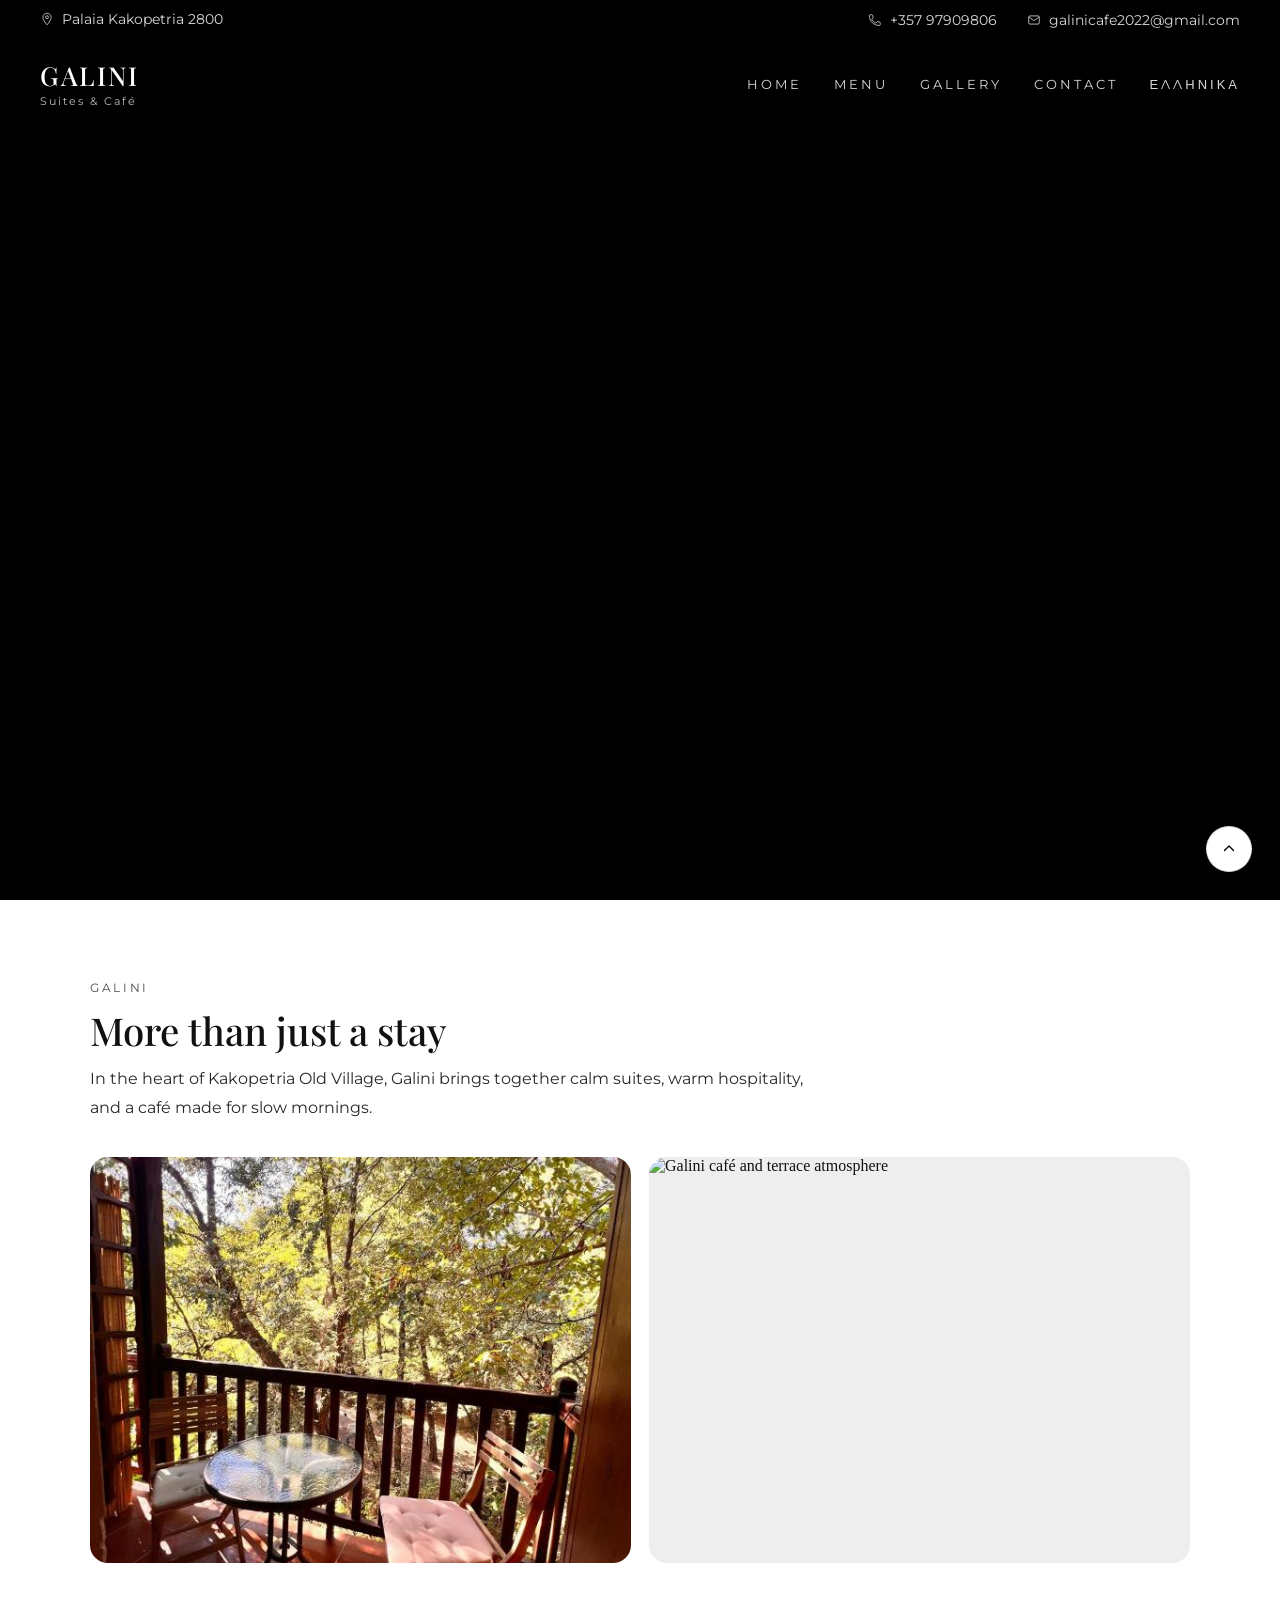
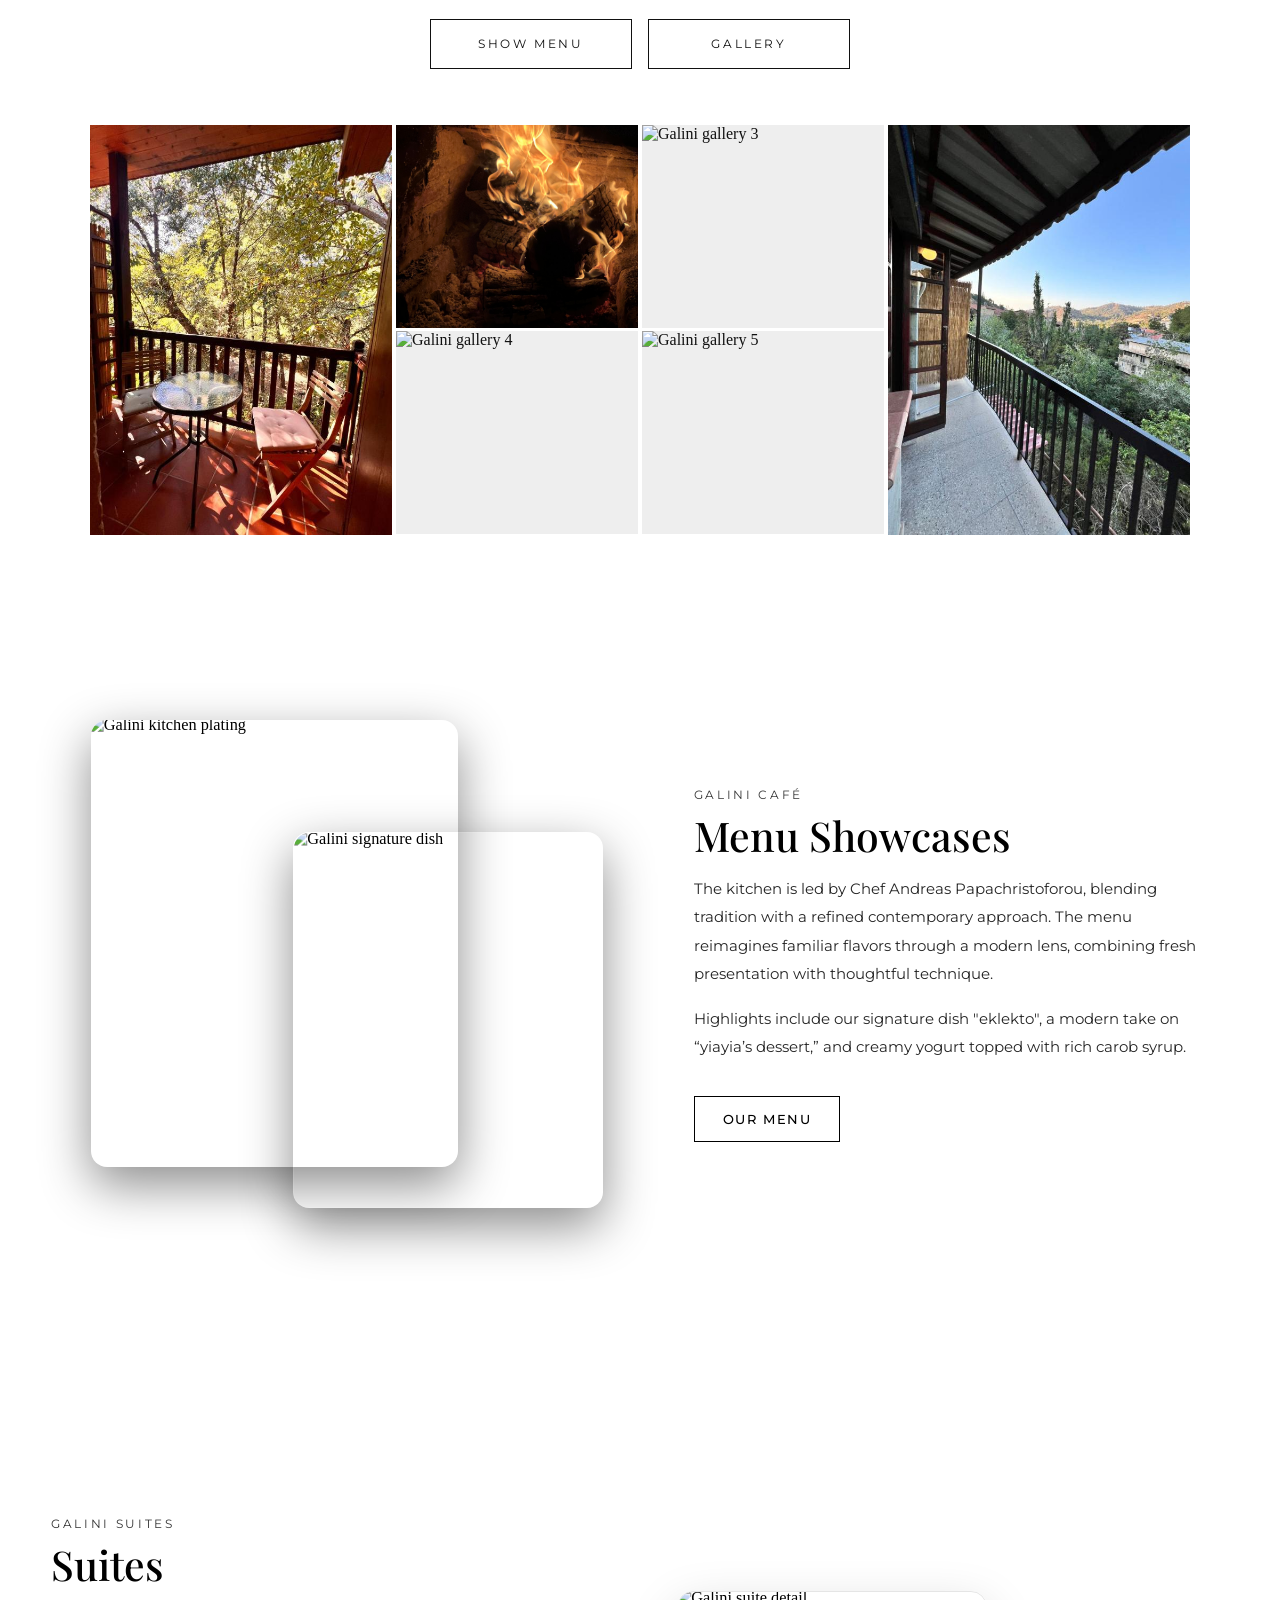
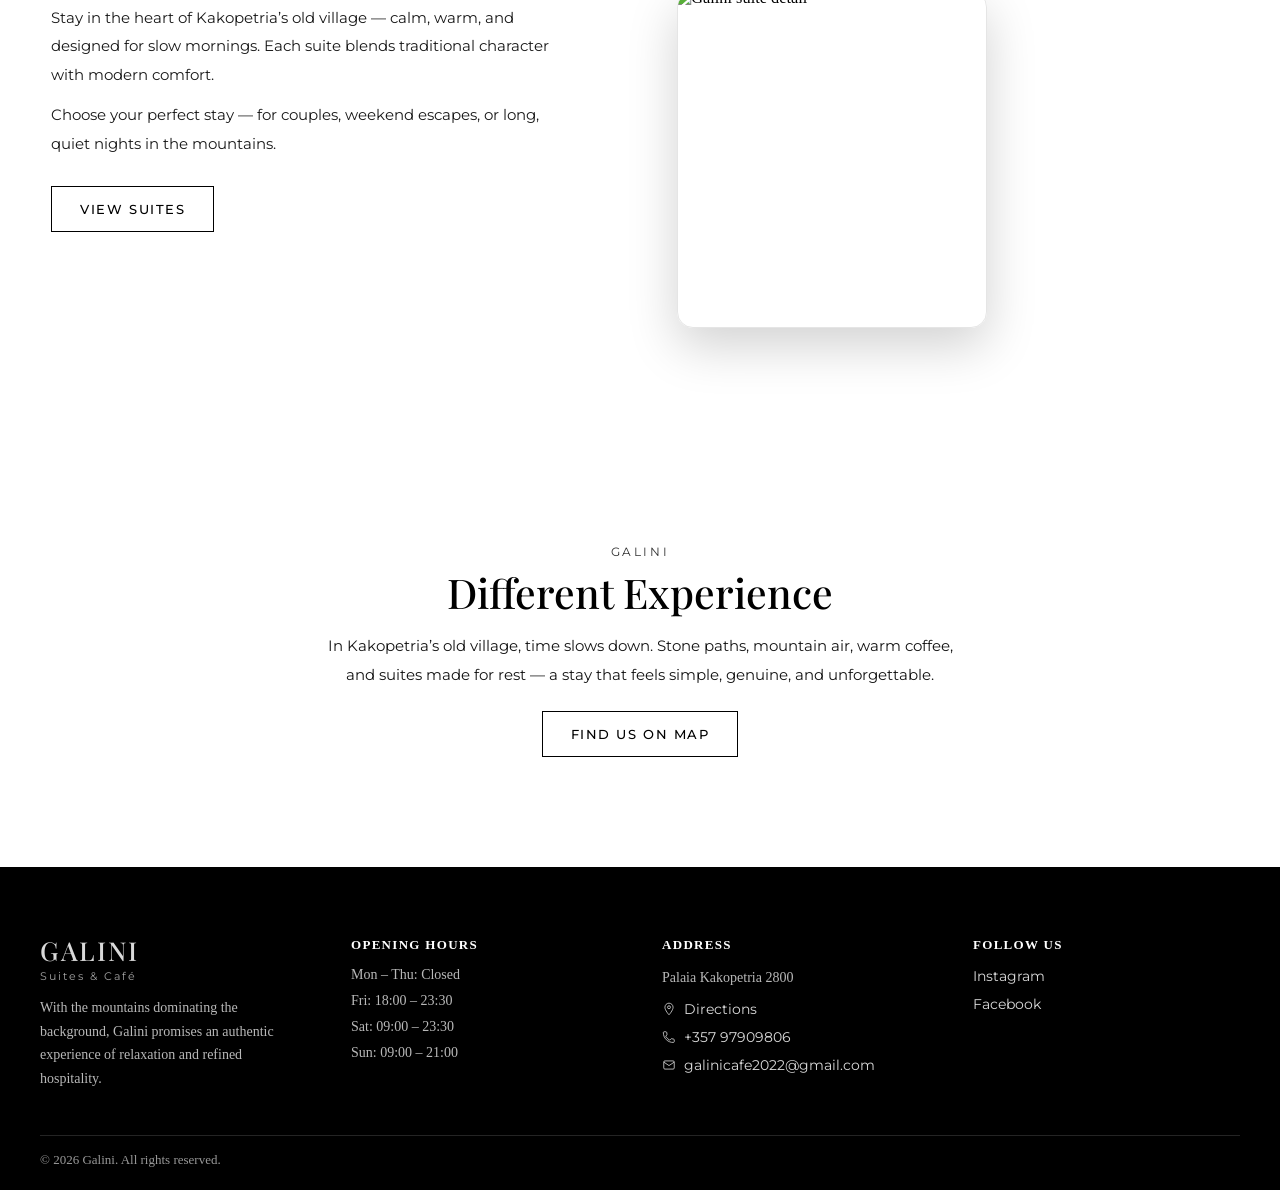
==== commit 378183c6: "Add files via upload" ====
--- a/index.html
+++ b/index.html
@@ -139,11 +139,11 @@
       
           <div class="intro-images">
             <figure class="intro-image reveal">
-              <img src="images/section1-1.jpg" alt="Galini suites exterior view" />
+              <img src="images/g1.webp" alt="Galini suites exterior view" />
             </figure>
           
             <figure class="intro-image reveal">
-              <img src="images/section1-2.jpg" alt="Galini café and terrace atmosphere" />
+              <img src="images/g3.webp" alt="Galini café and terrace atmosphere" />
             </figure>
           </div>
 
@@ -155,27 +155,27 @@
   <!-- MINI GALLERY (Taratsa-like: big-left + 4 middle + big-right) -->
 <div class="mini-collage">
   <figure class="mc big-left reveal">
-    <img src="images/g1.jpg" alt="Galini gallery 1">
+    <img src="images/g1.webp" alt="Galini gallery 1">
   </figure>
 
   <figure class="mc mid-1 reveal">
-    <img src="images/g2.jpg" alt="Galini gallery 2">
+    <img src="images/g2.webp" alt="Galini gallery 2">
   </figure>
 
   <figure class="mc mid-2 reveal">
-    <img src="images/g3.jpg" alt="Galini gallery 3">
+    <img src="images/g3.webp" alt="Galini gallery 3">
   </figure>
 
   <figure class="mc mid-3 reveal">
-    <img src="images/g4.jpg" alt="Galini gallery 4">
+    <img src="images/g4.webp" alt="Galini gallery 4">
   </figure>
 
   <figure class="mc mid-4 reveal">
-    <img src="images/g5.jpg" alt="Galini gallery 5">
+    <img src="images/g5.webp" alt="Galini gallery 5">
   </figure>
 
   <figure class="mc big-right reveal">
-    <img src="images/g6.jpg" alt="Galini gallery 6">
+    <img src="images/g6.webp" alt="Galini gallery 6">
   </figure>
 </div>
 
@@ -194,11 +194,11 @@
           <!-- LEFT: image collage -->
           <div class="ms-media">
             <figure class="ms-img ms-img--a reveal">
-              <img src="images/section1-1.jpg" alt="Galini kitchen plating" />
+              <img src="images/g3.webp" alt="Galini kitchen plating" />
             </figure>
       
             <figure class="ms-img ms-img--b reveal">
-              <img src="images/section1-2.jpg" alt="Galini signature dish" />
+              <img src="images/g4.webp" alt="Galini signature dish" />
             </figure>
           </div>
       
@@ -245,7 +245,7 @@
           <!-- RIGHT: images -->
           <div class="ss-media">
             <figure class="ss-img ss-img--a reveal">
-              <img src="images/section1-1.jpg" alt="Galini suite interior" />
+              <img src="images/g5.webp" alt="Galini suite interior" />
             </figure>
       
             <figure class="ss-img ss-img--b reveal">
